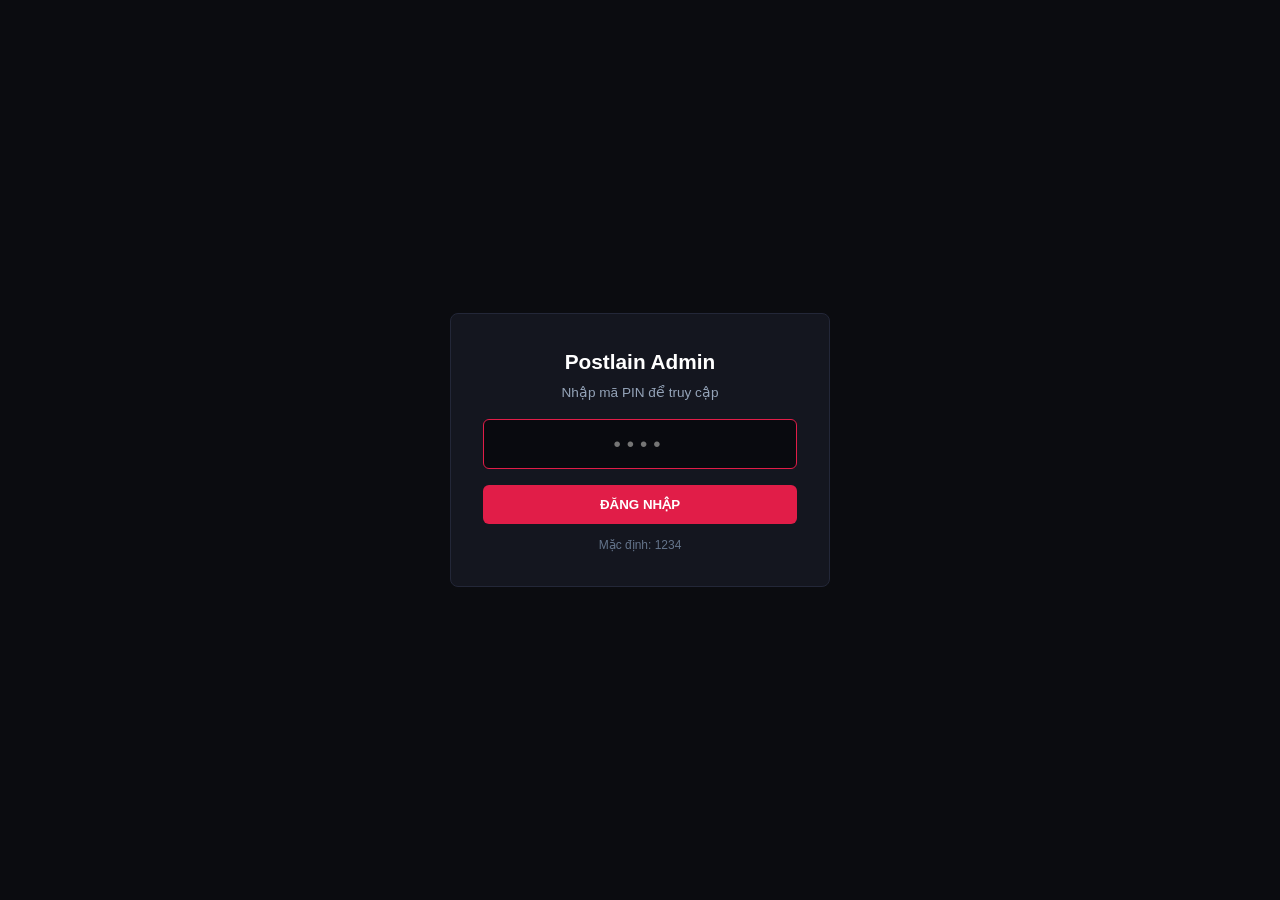
==== admin/index.html @ 5090448e "feat: redesign portal into realistic rectangular browser screens with simulated UI and live URL caps" ====
<!DOCTYPE html>
<html lang="vi">
<head>
  <meta charset="UTF-8">
  <meta name="viewport" content="width=device-width, initial-scale=1.0">
  <title>Postlain Admin</title>
  <meta name="robots" content="noindex, nofollow">
  <style>
    *, *::before, *::after { box-sizing: border-box; margin: 0; padding: 0; }
    body {
      font-family: -apple-system, BlinkMacSystemFont, 'Segoe UI', Roboto, sans-serif;
      background-color: #0b0c10;
      color: #e0e2ec;
      min-height: 100vh;
      line-height: 1.5;
    }
    .auth-overlay {
      position: fixed;
      inset: 0;
      background: #0b0c10;
      z-index: 9999;
      display: flex;
      align-items: center;
      justify-content: center;
      padding: 20px;
    }
    .auth-overlay.hidden { display: none !important; }
    .auth-card {
      background: #14161f;
      border: 1px solid #232738;
      border-radius: 8px;
      padding: 32px;
      max-width: 380px;
      width: 100%;
      text-align: center;
    }
    .auth-title { font-size: 1.3rem; font-weight: 700; margin-bottom: 6px; color: #fff; }
    .auth-pin-input {
      width: 100%;
      padding: 12px;
      font-size: 1.3rem;
      letter-spacing: 6px;
      text-align: center;
      background: #090a0f;
      border: 1px solid #2d3247;
      border-radius: 6px;
      color: #fff;
      outline: none;
      margin: 16px 0;
    }
    .auth-pin-input:focus { border-color: #e11d48; }
    .btn-primary-auth {
      width: 100%;
      padding: 12px;
      background: #e11d48;
      border: none;
      border-radius: 6px;
      color: #fff;
      font-weight: 700;
      cursor: pointer;
    }

    .admin-layout { display: flex; min-height: 100vh; }
    .admin-sidebar {
      width: 240px;
      background: #10121a;
      border-right: 1px solid #1f2333;
      padding: 20px;
      display: flex;
      flex-direction: column;
      justify-content: space-between;
      flex-shrink: 0;
    }
    .admin-nav { display: flex; flex-direction: column; gap: 6px; margin-top: 24px; }
    .admin-nav-item {
      display: flex;
      align-items: center;
      gap: 10px;
      padding: 10px 14px;
      color: #94a3b8;
      text-decoration: none;
      font-weight: 600;
      font-size: 0.9rem;
      border-radius: 6px;
      cursor: pointer;
    }
    .admin-nav-item:hover, .admin-nav-item.active { background: #1b1e2b; color: #fff; }
    .admin-nav-item.active { border-left: 3px solid #e11d48; }

    .admin-main { flex: 1; padding: 28px 36px; overflow-y: auto; }
    .admin-header { margin-bottom: 24px; padding-bottom: 14px; border-bottom: 1px solid #1f2333; }
    .admin-header h1 { font-size: 1.4rem; font-weight: 700; color: #fff; }

    .btn {
      display: inline-flex;
      align-items: center;
      gap: 6px;
      padding: 8px 16px;
      font-size: 0.85rem;
      font-weight: 600;
      cursor: pointer;
      border-radius: 6px;
      border: 1px solid transparent;
      text-decoration: none;
    }
    .btn-primary { background: #e11d48; color: #fff; }
    .btn-primary:hover { background: #f43f5e; }
    .btn-secondary { background: #1b1e2b; border-color: #2d3247; color: #e2e8f0; }
    .btn-danger { background: rgba(225, 29, 72, 0.15); border-color: rgba(225, 29, 72, 0.4); color: #fb7185; }
    .btn-sm { padding: 5px 10px; font-size: 0.78rem; }

    .data-table-container { background: #12141d; border: 1px solid #1f2333; border-radius: 6px; overflow: hidden; }
    .data-table { width: 100%; border-collapse: collapse; text-align: left; }
    .data-table th {
      background: #161824;
      padding: 12px 16px;
      font-size: 0.75rem;
      font-weight: 700;
      text-transform: uppercase;
      color: #fb7185;
      border-bottom: 1px solid #1f2333;
    }
    .data-table td { padding: 14px 16px; border-bottom: 1px solid #171a26; font-size: 0.88rem; }
    .data-table tr:hover td { background: #161926; }

    .form-group { display: flex; flex-direction: column; gap: 5px; margin-bottom: 14px; }
    .form-group label { font-size: 0.78rem; font-weight: 600; color: #94a3b8; }
    .admin-input, .admin-select, .admin-textarea {
      width: 100%;
      padding: 9px 12px;
      background: #090a0f;
      border: 1px solid #232738;
      border-radius: 6px;
      color: #fff;
      font-size: 0.88rem;
      outline: none;
    }
    .admin-input:focus, .admin-select:focus, .admin-textarea:focus { border-color: #e11d48; }
    .form-row { display: grid; grid-template-columns: 1fr 1fr; gap: 14px; }

    .tab-panel { display: none; }
    .tab-panel.active { display: block; }

    .modal-backdrop {
      position: fixed;
      inset: 0;
      background: rgba(0, 0, 0, 0.8);
      z-index: 1000;
      display: none;
      align-items: center;
      justify-content: center;
      padding: 20px;
    }
    .modal-backdrop.active { display: flex !important; }
    .modal-dialog {
      background: #141622;
      border: 1px solid #2d3247;
      border-radius: 8px;
      max-width: 560px;
      width: 100%;
      max-height: 90vh;
      display: flex;
      flex-direction: column;
    }
    .modal-header {
      padding: 16px 20px;
      border-bottom: 1px solid #232738;
      display: flex;
      align-items: center;
      justify-content: space-between;
    }
    .modal-body { padding: 20px; overflow-y: auto; }
    .modal-footer { padding: 14px 20px; border-top: 1px solid #232738; display: flex; justify-content: flex-end; gap: 8px; }

    .json-viewer {
      background: #090a0f;
      border: 1px solid #1f2333;
      padding: 14px;
      font-family: monospace;
      font-size: 0.82rem;
      color: #fb7185;
      max-height: 360px;
      overflow-y: auto;
      white-space: pre-wrap;
    }

    .toast-box {
      position: fixed;
      bottom: 24px;
      right: 24px;
      z-index: 10000;
      background: #1b1e2b;
      border: 1px solid #e11d48;
      padding: 12px 20px;
      border-radius: 6px;
      color: #fff;
      font-size: 0.88rem;
      display: none;
      box-shadow: 0 10px 30px rgba(0,0,0,0.8);
    }
  </style>
</head>
<body>
  <!-- PIN Auth Gate -->
  <div id="auth-overlay" class="auth-overlay">
    <div class="auth-card">
      <h2 class="auth-title">Postlain Admin</h2>
      <p style="color: #94a3b8; font-size: 0.85rem;">Nhập mã PIN để truy cập</p>
      <input type="password" id="admin-pin-input" class="auth-pin-input" placeholder="••••" maxlength="8" autofocus>
      <div id="pin-error-msg" style="color: #fb7185; font-size: 0.8rem; margin-bottom: 12px; display: none;">Mã PIN không đúng</div>
      <button id="admin-pin-submit" class="btn-primary-auth">ĐĂNG NHẬP</button>
      <div style="font-size: 0.75rem; color: #64748b; margin-top: 12px;">Mặc định: 1234</div>
    </div>
  </div>

  <div class="admin-layout">
    <aside class="admin-sidebar">
      <div>
        <div style="font-weight: 700; font-size: 1.1rem; color: #fff;">Postlain Admin</div>
        <nav class="admin-nav">
          <div class="admin-nav-item active" data-tab="portals">Cửa Sổ Màn Hình</div>
          <div class="admin-nav-item" data-tab="about">Soạn Thảo About</div>
          <div class="admin-nav-item" data-tab="deploy">Xuất JSON</div>
        </nav>
      </div>

      <div style="display: flex; flex-direction: column; gap: 8px;">
        <a href="/" target="_blank" class="btn btn-secondary btn-sm" style="width: 100%;">Xem Trang Chủ</a>
        <button id="change-pin-btn" class="btn btn-secondary btn-sm" style="width: 100%;">Đổi Mã PIN</button>
        <button id="admin-logout-btn" class="btn btn-danger btn-sm" style="width: 100%;">Đăng Xuất</button>
      </div>
    </aside>

    <main class="admin-main">
      <div class="admin-header">
        <h1 id="admin-page-title">Quản Lý Cửa Sổ Màn Hình</h1>
      </div>

      <!-- TAB 1: PORTALS -->
      <section id="tab-portals" class="tab-panel active">
        <div style="display: flex; justify-content: space-between; align-items: center; margin-bottom: 16px;">
          <div style="font-size: 0.85rem; color: #94a3b8;">Danh sách các cửa sổ màn hình website</div>
          <button id="open-add-portal-btn" class="btn btn-primary">+ Thêm Cửa Sổ Mới</button>
        </div>

        <div class="data-table-container">
          <table class="data-table">
            <thead>
              <tr>
                <th style="width: 50px;">#</th>
                <th>Tên & URL</th>
                <th>1 Dòng Giới Thiệu (Tagline)</th>
                <th>Loại Màn Hình</th>
                <th>Trạng Thái</th>
                <th style="width: 120px;">Thao Tác</th>
              </tr>
            </thead>
            <tbody id="portals-table-body"></tbody>
          </table>
        </div>
      </section>

      <!-- TAB 2: ABOUT -->
      <section id="tab-about" class="tab-panel">
        <form id="about-form" style="max-width: 720px;">
          <div class="form-group">
            <label>Tiêu Đề</label>
            <input type="text" id="form-about-title" class="admin-input">
          </div>
          <div class="form-group">
            <label>Bí Danh (Alias)</label>
            <input type="text" id="form-about-alias" class="admin-input">
          </div>
          <div class="form-group">
            <label>Câu Châm Ngôn (Quote)</label>
            <input type="text" id="form-about-quote" class="admin-input">
          </div>
          <div class="form-group">
            <label>Nội Dung Tâm Thư / Giới Thiệu Kẻ Ẩn Danh</label>
            <textarea id="form-about-content" class="admin-textarea" rows="8"></textarea>
          </div>
          <button type="submit" class="btn btn-primary" style="margin-top: 8px;">Lưu Nội Dung About</button>
        </form>
      </section>

      <!-- TAB 3: DEPLOY -->
      <section id="tab-deploy" class="tab-panel">
        <div style="display: flex; gap: 10px; margin-bottom: 16px;">
          <button id="download-json-btn" class="btn btn-primary">Tải portals.json</button>
          <button id="copy-json-btn" class="btn btn-secondary">Sao Chép JSON</button>
        </div>
        <div class="form-group" style="max-width: 500px; margin-bottom: 20px;">
          <label>Nhập file JSON dự phòng:</label>
          <input type="file" id="import-file-input" accept=".json" style="font-size: 0.85rem; color: #94a3b8;">
        </div>
        <pre id="json-viewer" class="json-viewer"></pre>
      </section>
    </main>
  </div>

  <!-- MODAL: ADD/EDIT PORTAL -->
  <div id="portal-modal" class="modal-backdrop">
    <div class="modal-dialog">
      <div class="modal-header">
        <h3 id="portal-modal-title" style="font-size: 1.1rem; color: #fff;">Thêm Cửa Sổ Mới</h3>
        <button type="button" class="modal-close" style="background: transparent; border: none; color: #94a3b8; cursor: pointer; font-size: 1.2rem;">✕</button>
      </div>
      <form id="portal-form">
        <div class="modal-body">
          <input type="hidden" id="form-portal-id">
          <div class="form-group">
            <label>Tên Website / Cửa Sổ *</label>
            <input type="text" id="form-portal-title" class="admin-input" placeholder="VD: HIDDEN MUSIC" required>
          </div>
          <div class="form-group">
            <label>Đường Dẫn URL *</label>
            <input type="url" id="form-portal-url" class="admin-input" placeholder="https://hiddenmusic.postlain.com" required>
          </div>
          <div class="form-group">
            <label>1 Dòng Giới Thiệu (Tagline) *</label>
            <input type="text" id="form-portal-tagline" class="admin-input" placeholder="VD: Nền tảng âm nhạc độc lập dành riêng cho cộng đồng ngầm." required>
          </div>
          <div class="form-row">
            <div class="form-group">
              <label>Loại Giao Diện Màn Hình</label>
              <select id="form-portal-type" class="admin-select">
                <option value="music">Music Hi-Fi Audio (Sóng nhạc)</option>
                <option value="daw">Studio DAW (Multitrack Timeline)</option>
                <option value="ai">AI Neural Lab (Phổ tần số AI)</option>
                <option value="store">Store / Vault (Thư viện)</option>
              </select>
            </div>
            <div class="form-group">
              <label>Trạng Thái</label>
              <select id="form-portal-status" class="admin-select">
                <option value="ONLINE">ONLINE</option>
                <option value="BETA">BETA</option>
                <option value="DEV">DEV</option>
              </select>
            </div>
          </div>
          <div class="form-group">
            <label>Link Ảnh Chụp Màn Hình (Tùy chọn - nếu muốn hiển thị ảnh thật)</label>
            <input type="text" id="form-portal-image" class="admin-input" placeholder="https://... hoặc /images/preview.png">
          </div>
        </div>
        <div class="modal-footer">
          <button type="button" class="btn btn-secondary modal-cancel">Hủy</button>
          <button type="submit" id="portal-submit-btn" class="btn btn-primary">Lưu Cửa Sổ</button>
        </div>
      </form>
    </div>
  </div>

  <!-- MODAL: PIN -->
  <div id="pin-modal" class="modal-backdrop">
    <div class="modal-dialog" style="max-width: 380px;">
      <div class="modal-header">
        <h3 style="font-size: 1rem; color: #fff;">Đổi Mã PIN</h3>
        <button type="button" class="modal-close" style="background: transparent; border: none; color: #94a3b8; cursor: pointer; font-size: 1.2rem;">✕</button>
      </div>
      <div class="modal-body">
        <div class="form-group">
          <label>Mã PIN Cũ</label>
          <input type="password" id="form-current-pin" class="admin-input">
        </div>
        <div class="form-group">
          <label>Mã PIN Mới</label>
          <input type="password" id="form-new-pin" class="admin-input">
        </div>
        <div class="form-group">
          <label>Xác Nhận PIN Mới</label>
          <input type="password" id="form-confirm-pin" class="admin-input">
        </div>
      </div>
      <div class="modal-footer">
        <button type="button" class="btn btn-secondary modal-cancel">Hủy</button>
        <button type="button" id="save-pin-btn" class="btn btn-primary">Lưu PIN</button>
      </div>
    </div>
  </div>

  <div id="toast-box" class="toast-box"></div>

  <script>
    const STORAGE_KEY = 'postlain_portal_data_v5';
    const PIN_KEY = 'postlain_admin_pin_v5';
    const AUTH_KEY = 'postlain_admin_auth_v5';
    const DEFAULT_PIN = '1234';

    const INITIAL_DATA = {
      about: {
        title: "HỒ SƠ KẺ ẨN DANH // THE ARCHITECT",
        alias: "ANONYMOUS_ARCHITECT",
        quote: "Trong một thế giới đầy rẫy sự kiểm soát, chúng ta kiến tạo những không gian tự do.",
        content: "Tôi là một kẻ ẩn danh đứng sau những dòng mã và những tần số âm thanh của Postlain.\n\nMục đích duy nhất của tôi khi tạo ra chuỗi website và công cụ này là thiết lập một mạng lưới độc lập – nơi bất kỳ ai cũng có thể sáng tạo âm nhạc chất lượng phòng thu, khai thác sức mạnh của trí tuệ nhân tạo, và kết nối với những người cùng tần số mà không bị ràng buộc bởi bất kỳ nền tảng độc quyền nào.\n\nMỗi cổng kết nối (Portal) là một vũ khí công nghệ được trau chuốt tỉ mỉ. Hãy sử dụng những công cụ này để tạo nên những điều phi thường."
      },
      portals: [
        { id: "hidden-music", title: "HIDDEN MUSIC", url: "https://hiddenmusic.postlain.com", tagline: "Nền tảng âm nhạc độc lập dành riêng cho cộng đồng ngầm.", type: "music", status: "ONLINE" },
        { id: "postlain-music", title: "POSTLAIN MUSIC", url: "https://music.postlain.com", tagline: "Nền tảng stream âm thanh Hi-Res Lossless chuẩn phòng thu không gián đoạn.", type: "music", status: "ONLINE" },
        { id: "postlain-studio", title: "STUDIO DAW", url: "https://studio.postlain.com", tagline: "Phòng thu âm thanh & trạm phối khí kỹ thuật số trực tiếp trên trình duyệt.", type: "daw", status: "ONLINE" },
        { id: "postlain-ai-lab", title: "AI SOUND LAB", url: "https://ai.postlain.com", tagline: "Trí tuệ nhân tạo tách Stem giọng hát, trích xuất beat và phân tích phổ tần số.", type: "ai", status: "ONLINE" },
        { id: "postlain-store", title: "SOUND VAULT", url: "https://store.postlain.com", tagline: "Kho sound kit, loop mẫu bản quyền và preset synthesizer chuyên sâu.", type: "store", status: "ONLINE" },
        { id: "postlain-community", title: "HUB COMMUNITY", url: "https://hub.postlain.com", tagline: "Mạng lưới kết nối kín giữa các nhà sáng tạo âm nhạc và lập trình viên.", type: "community", status: "ONLINE" },
        { id: "postlain-tools", title: "AUDIO SUITE", url: "https://tools.postlain.com", tagline: "Bộ công cụ chuyển đổi định dạng, cắt ghép và tối ưu metadata âm thanh.", type: "tools", status: "ONLINE" },
        { id: "postlain-lyrics", title: "LYRIC SYNC", url: "https://lyrics.postlain.com", tagline: "Trình tạo lời bài hát đồng bộ thời gian thực (.lrc / .srt) với beat detector.", type: "lyrics", status: "BETA" }
      ]
    };

    function loadData() {
      try {
        const raw = localStorage.getItem(STORAGE_KEY);
        if (raw) {
          const parsed = JSON.parse(raw);
          if (parsed && Array.isArray(parsed.portals) && parsed.portals.length > 0) return parsed;
        }
      } catch (e) {}
      localStorage.setItem(STORAGE_KEY, JSON.stringify(INITIAL_DATA));
      return INITIAL_DATA;
    }

    function saveData(data) {
      localStorage.setItem(STORAGE_KEY, JSON.stringify(data));
    }

    function showToast(msg) {
      const box = document.getElementById('toast-box');
      box.textContent = msg;
      box.style.display = 'block';
      setTimeout(() => { box.style.display = 'none'; }, 2500);
    }

    document.addEventListener('DOMContentLoaded', () => {
      let currentData = loadData();

      const authOverlay = document.getElementById('auth-overlay');
      const pinInput = document.getElementById('admin-pin-input');
      const pinSubmit = document.getElementById('admin-pin-submit');
      const pinError = document.getElementById('pin-error-msg');
      const logoutBtn = document.getElementById('admin-logout-btn');
      const changePinBtn = document.getElementById('change-pin-btn');

      const navItems = document.querySelectorAll('.admin-nav-item');
      const tabPanels = document.querySelectorAll('.tab-panel');
      const pageTitle = document.getElementById('admin-page-title');

      const portalsTable = document.getElementById('portals-table-body');
      const openAddBtn = document.getElementById('open-add-portal-btn');
      const portalModal = document.getElementById('portal-modal');
      const portalModalTitle = document.getElementById('portal-modal-title');
      const portalForm = document.getElementById('portal-form');
      const formPortalId = document.getElementById('form-portal-id');
      const formPortalTitle = document.getElementById('form-portal-title');
      const formPortalUrl = document.getElementById('form-portal-url');
      const formPortalTagline = document.getElementById('form-portal-tagline');
      const formPortalType = document.getElementById('form-portal-type');
      const formPortalStatus = document.getElementById('form-portal-status');
      const formPortalImage = document.getElementById('form-portal-image');

      const aboutForm = document.getElementById('about-form');
      const formAboutTitle = document.getElementById('form-about-title');
      const formAboutAlias = document.getElementById('form-about-alias');
      const formAboutQuote = document.getElementById('form-about-quote');
      const formAboutContent = document.getElementById('form-about-content');

      const jsonViewer = document.getElementById('json-viewer');
      const copyJsonBtn = document.getElementById('copy-json-btn');
      const downloadJsonBtn = document.getElementById('download-json-btn');
      const importFileInput = document.getElementById('import-file-input');

      const pinModal = document.getElementById('pin-modal');
      const formCurrentPin = document.getElementById('form-current-pin');
      const formNewPin = document.getElementById('form-new-pin');
      const formConfirmPin = document.getElementById('form-confirm-pin');
      const savePinBtn = document.getElementById('save-pin-btn');

      function checkAuth() {
        if (sessionStorage.getItem(AUTH_KEY) === 'true') {
          authOverlay.classList.add('hidden');
          renderAll();
        } else {
          authOverlay.classList.remove('hidden');
          pinInput.value = '';
          pinInput.focus();
        }
      }

      function doLogin() {
        const stored = localStorage.getItem(PIN_KEY) || DEFAULT_PIN;
        if (pinInput.value.trim() === stored) {
          sessionStorage.setItem(AUTH_KEY, 'true');
          authOverlay.classList.add('hidden');
          pinError.style.display = 'none';
          renderAll();
          showToast('Đăng nhập thành công!');
        } else {
          pinError.style.display = 'block';
          pinInput.value = '';
          pinInput.focus();
        }
      }

      pinSubmit.addEventListener('click', doLogin);
      pinInput.addEventListener('keydown', (e) => { if (e.key === 'Enter') doLogin(); });
      logoutBtn.addEventListener('click', () => {
        sessionStorage.removeItem(AUTH_KEY);
        checkAuth();
      });

      // Tabs
      navItems.forEach(item => {
        item.addEventListener('click', () => {
          const tab = item.getAttribute('data-tab');
          navItems.forEach(n => n.classList.remove('active'));
          tabPanels.forEach(p => p.classList.remove('active'));
          item.classList.add('active');
          document.getElementById('tab-' + tab).classList.add('active');
          pageTitle.textContent = tab === 'portals' ? 'Quản Lý Cửa Sổ Màn Hình' : tab === 'about' ? 'Soạn Thảo About' : 'Xuất JSON';
          if (tab === 'deploy') renderJson();
        });
      });

      function renderTable() {
        currentData = loadData();
        portalsTable.innerHTML = currentData.portals.map((p, idx) => `
          <tr>
            <td style="font-weight: 700; color: #fb7185;">${idx + 1}</td>
            <td>
              <div style="font-weight: 700; color: #fff;">${p.title}</div>
              <div style="font-size: 0.78rem; color: #94a3b8;">${p.url}</div>
            </td>
            <td style="color: #cbd5e1;">${p.tagline || ''}</td>
            <td><span style="font-size: 0.75rem; color: #38bdf8;">${(p.type || 'music').toUpperCase()}</span></td>
            <td><span style="font-size: 0.75rem; padding: 2px 7px; border: 1px solid #2d3247; border-radius: 4px;">${p.status || 'ONLINE'}</span></td>
            <td>
              <div style="display: flex; gap: 6px;">
                <button class="btn btn-secondary btn-sm" onclick="editPortal('${p.id}')">Sửa</button>
                <button class="btn btn-danger btn-sm" onclick="deletePortal('${p.id}')">Xóa</button>
              </div>
            </td>
          </tr>
        `).join('');
      }

      window.editPortal = function(id) {
        const p = currentData.portals.find(item => item.id === id);
        if (!p) return;
        portalModalTitle.textContent = 'Chỉnh Sửa Cửa Sổ';
        formPortalId.value = p.id;
        formPortalTitle.value = p.title || '';
        formPortalUrl.value = p.url || '';
        formPortalTagline.value = p.tagline || '';
        formPortalType.value = p.type || 'music';
        formPortalStatus.value = p.status || 'ONLINE';
        formPortalImage.value = p.previewImage || '';
        portalModal.classList.add('active');
      };

      window.deletePortal = function(id) {
        if (confirm('Bạn có chắc muốn xóa cửa sổ này?')) {
          currentData.portals = currentData.portals.filter(p => p.id !== id);
          saveData(currentData);
          renderTable();
          showToast('Đã xóa thành công!');
        }
      };

      openAddBtn.addEventListener('click', () => {
        portalModalTitle.textContent = 'Thêm Cửa Sổ Mới';
        portalForm.reset();
        formPortalId.value = '';
        formPortalType.value = 'music';
        formPortalStatus.value = 'ONLINE';
        formPortalImage.value = '';
        portalModal.classList.add('active');
      });

      portalForm.addEventListener('submit', (e) => {
        e.preventDefault();
        const id = formPortalId.value.trim();
        const title = formPortalTitle.value.trim();
        const url = formPortalUrl.value.trim();
        const tagline = formPortalTagline.value.trim();
        const type = formPortalType.value;
        const status = formPortalStatus.value;
        const previewImage = formPortalImage.value.trim();

        if (id) {
          const idx = currentData.portals.findIndex(p => p.id === id);
          if (idx >= 0) {
            currentData.portals[idx] = { ...currentData.portals[idx], title, url, tagline, type, status, previewImage };
          }
        } else {
          const newId = 'gate-' + Date.now();
          currentData.portals.push({ id: newId, title, url, tagline, type, status, previewImage });
        }

        saveData(currentData);
        portalModal.classList.remove('active');
        renderTable();
        showToast('Đã lưu cửa sổ thành công!');
      });

      function renderAbout() {
        const a = currentData.about || INITIAL_DATA.about;
        formAboutTitle.value = a.title || '';
        formAboutAlias.value = a.alias || '';
        formAboutQuote.value = a.quote || '';
        formAboutContent.value = a.content || '';
      }

      aboutForm.addEventListener('submit', (e) => {
        e.preventDefault();
        currentData.about = {
          title: formAboutTitle.value.trim(),
          alias: formAboutAlias.value.trim(),
          quote: formAboutQuote.value.trim(),
          content: formAboutContent.value.trim()
        };
        saveData(currentData);
        showToast('Đã lưu About thành công!');
      });

      function renderJson() {
        jsonViewer.textContent = JSON.stringify(currentData, null, 2);
      }

      copyJsonBtn.addEventListener('click', () => {
        navigator.clipboard.writeText(JSON.stringify(currentData, null, 2)).then(() => {
          showToast('Đã sao chép JSON!');
        });
      });

      downloadJsonBtn.addEventListener('click', () => {
        const blob = new Blob([JSON.stringify(currentData, null, 2)], { type: 'application/json' });
        const a = document.createElement('a');
        a.href = URL.createObjectURL(blob);
        a.download = 'portals.json';
        a.click();
        showToast('Đã tải portals.json!');
      });

      importFileInput.addEventListener('change', (e) => {
        const file = e.target.files[0];
        if (!file) return;
        const reader = new FileReader();
        reader.onload = (evt) => {
          try {
            const parsed = JSON.parse(evt.target.result);
            if (parsed && Array.isArray(parsed.portals)) {
              currentData = parsed;
              saveData(currentData);
              renderAll();
              showToast('Nhập JSON thành công!');
            }
          } catch (err) { alert('Lỗi file JSON'); }
        };
        reader.readAsText(file);
      });

      changePinBtn.addEventListener('click', () => {
        formCurrentPin.value = '';
        formNewPin.value = '';
        formConfirmPin.value = '';
        pinModal.classList.add('active');
      });

      savePinBtn.addEventListener('click', () => {
        const stored = localStorage.getItem(PIN_KEY) || DEFAULT_PIN;
        if (formCurrentPin.value.trim() !== stored) { alert('Mã PIN cũ không đúng.'); return; }
        if (formNewPin.value.trim().length < 4) { alert('Mã PIN mới phải từ 4 số trở lên.'); return; }
        if (formNewPin.value.trim() !== formConfirmPin.value.trim()) { alert('Xác nhận PIN không khớp.'); return; }
        localStorage.setItem(PIN_KEY, formNewPin.value.trim());
        pinModal.classList.remove('active');
        showToast('Đã đổi mã PIN!');
      });

      document.querySelectorAll('.modal-close, .modal-cancel').forEach(btn => {
        btn.addEventListener('click', () => {
          portalModal.classList.remove('active');
          pinModal.classList.remove('active');
        });
      });

      function renderAll() {
        renderTable();
        renderAbout();
        renderJson();
      }

      checkAuth();
    });
  </script>
</body>
</html>
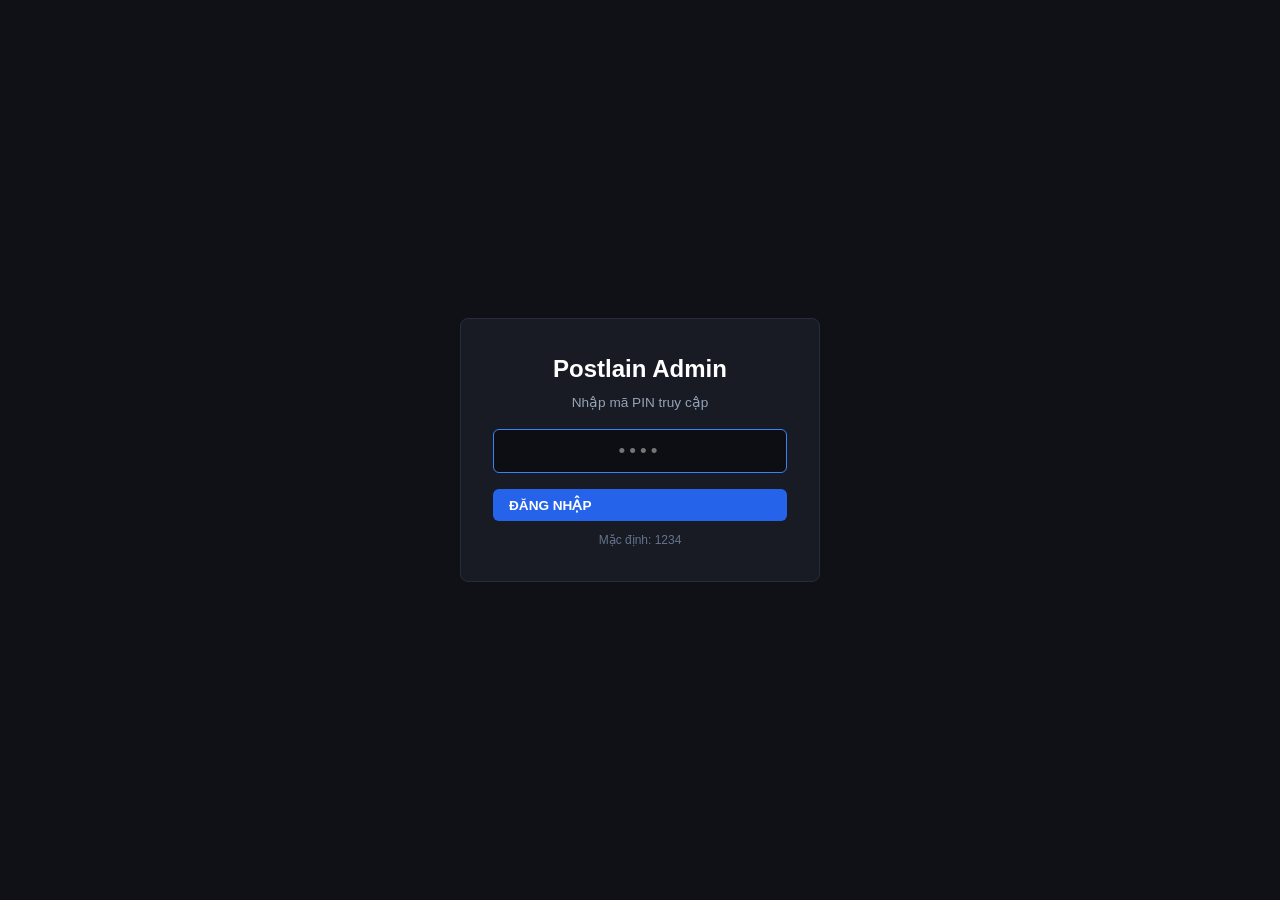
==== commit fda3b730: "refactor: clear all old styles, implement clean realistic rectangular browser window grid and flat m" ====
--- a/admin/index.html
+++ b/admin/index.html
@@ -9,15 +9,17 @@
     *, *::before, *::after { box-sizing: border-box; margin: 0; padding: 0; }
     body {
       font-family: -apple-system, BlinkMacSystemFont, 'Segoe UI', Roboto, sans-serif;
-      background-color: #0b0c10;
-      color: #e0e2ec;
+      background-color: #0f1117;
+      color: #e2e8f0;
       min-height: 100vh;
       line-height: 1.5;
     }
+
+    /* Auth Screen */
     .auth-overlay {
       position: fixed;
       inset: 0;
-      background: #0b0c10;
+      background: #0f1117;
       z-index: 9999;
       display: flex;
       align-items: center;
@@ -25,72 +27,62 @@
       padding: 20px;
     }
     .auth-overlay.hidden { display: none !important; }
-    .auth-card {
-      background: #14161f;
-      border: 1px solid #232738;
+    .auth-box {
+      background: #181b24;
+      border: 1px solid #272c3d;
       border-radius: 8px;
       padding: 32px;
-      max-width: 380px;
+      max-width: 360px;
       width: 100%;
       text-align: center;
     }
-    .auth-title { font-size: 1.3rem; font-weight: 700; margin-bottom: 6px; color: #fff; }
-    .auth-pin-input {
+    .auth-input {
       width: 100%;
-      padding: 12px;
-      font-size: 1.3rem;
-      letter-spacing: 6px;
+      padding: 10px;
+      font-size: 1.2rem;
+      letter-spacing: 4px;
       text-align: center;
-      background: #090a0f;
-      border: 1px solid #2d3247;
+      background: #0d0e14;
+      border: 1px solid #272c3d;
       border-radius: 6px;
       color: #fff;
+      margin: 16px 0;
       outline: none;
-      margin: 16px 0;
-    }
-    .auth-pin-input:focus { border-color: #e11d48; }
-    .btn-primary-auth {
-      width: 100%;
-      padding: 12px;
-      background: #e11d48;
-      border: none;
-      border-radius: 6px;
-      color: #fff;
-      font-weight: 700;
-      cursor: pointer;
-    }
-
+    }
+    .auth-input:focus { border-color: #3b82f6; }
+
+    /* Layout */
     .admin-layout { display: flex; min-height: 100vh; }
     .admin-sidebar {
-      width: 240px;
-      background: #10121a;
-      border-right: 1px solid #1f2333;
+      width: 220px;
+      background: #141720;
+      border-right: 1px solid #212534;
       padding: 20px;
       display: flex;
       flex-direction: column;
       justify-content: space-between;
       flex-shrink: 0;
     }
-    .admin-nav { display: flex; flex-direction: column; gap: 6px; margin-top: 24px; }
-    .admin-nav-item {
-      display: flex;
-      align-items: center;
-      gap: 10px;
-      padding: 10px 14px;
+    .sidebar-title { font-size: 1.1rem; font-weight: 700; color: #fff; margin-bottom: 20px; }
+    .nav-list { display: flex; flex-direction: column; gap: 4px; }
+    .nav-tab-btn {
+      padding: 8px 12px;
       color: #94a3b8;
-      text-decoration: none;
+      background: transparent;
+      border: none;
+      border-radius: 6px;
+      font-size: 0.88rem;
       font-weight: 600;
-      font-size: 0.9rem;
-      border-radius: 6px;
+      text-align: left;
       cursor: pointer;
     }
-    .admin-nav-item:hover, .admin-nav-item.active { background: #1b1e2b; color: #fff; }
-    .admin-nav-item.active { border-left: 3px solid #e11d48; }
-
-    .admin-main { flex: 1; padding: 28px 36px; overflow-y: auto; }
-    .admin-header { margin-bottom: 24px; padding-bottom: 14px; border-bottom: 1px solid #1f2333; }
-    .admin-header h1 { font-size: 1.4rem; font-weight: 700; color: #fff; }
-
+    .nav-tab-btn:hover, .nav-tab-btn.active { background: #212636; color: #fff; }
+    .nav-tab-btn.active { color: #3b82f6; }
+
+    .admin-content { flex: 1; padding: 28px 36px; overflow-y: auto; }
+    .page-heading { font-size: 1.3rem; font-weight: 700; color: #fff; margin-bottom: 20px; }
+
+    /* Buttons */
     .btn {
       display: inline-flex;
       align-items: center;
@@ -98,312 +90,257 @@
       padding: 8px 16px;
       font-size: 0.85rem;
       font-weight: 600;
+      border-radius: 6px;
+      border: none;
       cursor: pointer;
-      border-radius: 6px;
-      border: 1px solid transparent;
       text-decoration: none;
     }
-    .btn-primary { background: #e11d48; color: #fff; }
-    .btn-primary:hover { background: #f43f5e; }
-    .btn-secondary { background: #1b1e2b; border-color: #2d3247; color: #e2e8f0; }
-    .btn-danger { background: rgba(225, 29, 72, 0.15); border-color: rgba(225, 29, 72, 0.4); color: #fb7185; }
-    .btn-sm { padding: 5px 10px; font-size: 0.78rem; }
-
-    .data-table-container { background: #12141d; border: 1px solid #1f2333; border-radius: 6px; overflow: hidden; }
+    .btn-primary { background: #2563eb; color: #fff; }
+    .btn-primary:hover { background: #1d4ed8; }
+    .btn-secondary { background: #212636; color: #cbd5e1; }
+    .btn-danger { background: #dc2626; color: #fff; }
+    .btn-sm { padding: 4px 10px; font-size: 0.78rem; }
+
+    /* Table */
+    .table-container {
+      background: #141720;
+      border: 1px solid #212534;
+      border-radius: 8px;
+      overflow: hidden;
+      margin-top: 14px;
+    }
     .data-table { width: 100%; border-collapse: collapse; text-align: left; }
     .data-table th {
-      background: #161824;
+      background: #181c27;
       padding: 12px 16px;
-      font-size: 0.75rem;
-      font-weight: 700;
-      text-transform: uppercase;
-      color: #fb7185;
-      border-bottom: 1px solid #1f2333;
-    }
-    .data-table td { padding: 14px 16px; border-bottom: 1px solid #171a26; font-size: 0.88rem; }
-    .data-table tr:hover td { background: #161926; }
-
+      font-size: 0.78rem;
+      color: #94a3b8;
+      border-bottom: 1px solid #212534;
+    }
+    .data-table td {
+      padding: 12px 16px;
+      border-bottom: 1px solid #1a1e2b;
+      font-size: 0.88rem;
+    }
+    .data-table tr:hover td { background: #181c28; }
+
+    /* Forms */
     .form-group { display: flex; flex-direction: column; gap: 5px; margin-bottom: 14px; }
-    .form-group label { font-size: 0.78rem; font-weight: 600; color: #94a3b8; }
-    .admin-input, .admin-select, .admin-textarea {
+    .form-group label { font-size: 0.8rem; font-weight: 600; color: #94a3b8; }
+    .form-control {
       width: 100%;
-      padding: 9px 12px;
-      background: #090a0f;
-      border: 1px solid #232738;
+      padding: 8px 12px;
+      background: #0d0e14;
+      border: 1px solid #272c3d;
       border-radius: 6px;
       color: #fff;
       font-size: 0.88rem;
       outline: none;
     }
-    .admin-input:focus, .admin-select:focus, .admin-textarea:focus { border-color: #e11d48; }
-    .form-row { display: grid; grid-template-columns: 1fr 1fr; gap: 14px; }
-
-    .tab-panel { display: none; }
-    .tab-panel.active { display: block; }
-
-    .modal-backdrop {
+    .form-control:focus { border-color: #3b82f6; }
+
+    .tab-section { display: none; }
+    .tab-section.active { display: block; }
+
+    /* Modal */
+    .modal-overlay {
       position: fixed;
       inset: 0;
-      background: rgba(0, 0, 0, 0.8);
+      background: rgba(0, 0, 0, 0.75);
       z-index: 1000;
       display: none;
       align-items: center;
       justify-content: center;
       padding: 20px;
     }
-    .modal-backdrop.active { display: flex !important; }
-    .modal-dialog {
-      background: #141622;
-      border: 1px solid #2d3247;
+    .modal-overlay.active { display: flex !important; }
+    .modal-box {
+      background: #181b24;
+      border: 1px solid #272c3d;
       border-radius: 8px;
-      max-width: 560px;
+      max-width: 520px;
       width: 100%;
-      max-height: 90vh;
-      display: flex;
-      flex-direction: column;
-    }
-    .modal-header {
-      padding: 16px 20px;
-      border-bottom: 1px solid #232738;
+    }
+    .modal-head {
+      padding: 14px 18px;
+      border-bottom: 1px solid #272c3d;
       display: flex;
       align-items: center;
       justify-content: space-between;
     }
-    .modal-body { padding: 20px; overflow-y: auto; }
-    .modal-footer { padding: 14px 20px; border-top: 1px solid #232738; display: flex; justify-content: flex-end; gap: 8px; }
-
-    .json-viewer {
-      background: #090a0f;
-      border: 1px solid #1f2333;
-      padding: 14px;
-      font-family: monospace;
-      font-size: 0.82rem;
-      color: #fb7185;
-      max-height: 360px;
-      overflow-y: auto;
-      white-space: pre-wrap;
-    }
-
-    .toast-box {
+    .modal-body { padding: 18px; }
+    .modal-foot {
+      padding: 12px 18px;
+      border-top: 1px solid #272c3d;
+      display: flex;
+      justify-content: flex-end;
+      gap: 8px;
+    }
+
+    .toast {
       position: fixed;
-      bottom: 24px;
-      right: 24px;
-      z-index: 10000;
-      background: #1b1e2b;
-      border: 1px solid #e11d48;
-      padding: 12px 20px;
+      bottom: 20px;
+      right: 20px;
+      background: #181b24;
+      border: 1px solid #3b82f6;
+      padding: 10px 18px;
       border-radius: 6px;
       color: #fff;
-      font-size: 0.88rem;
       display: none;
-      box-shadow: 0 10px 30px rgba(0,0,0,0.8);
+      z-index: 10000;
     }
   </style>
 </head>
 <body>
-  <!-- PIN Auth Gate -->
+  <!-- PIN Gate -->
   <div id="auth-overlay" class="auth-overlay">
-    <div class="auth-card">
-      <h2 class="auth-title">Postlain Admin</h2>
-      <p style="color: #94a3b8; font-size: 0.85rem;">Nhập mã PIN để truy cập</p>
-      <input type="password" id="admin-pin-input" class="auth-pin-input" placeholder="••••" maxlength="8" autofocus>
-      <div id="pin-error-msg" style="color: #fb7185; font-size: 0.8rem; margin-bottom: 12px; display: none;">Mã PIN không đúng</div>
-      <button id="admin-pin-submit" class="btn-primary-auth">ĐĂNG NHẬP</button>
-      <div style="font-size: 0.75rem; color: #64748b; margin-top: 12px;">Mặc định: 1234</div>
+    <div class="auth-box">
+      <h2 style="color: #fff; margin-bottom: 6px;">Postlain Admin</h2>
+      <p style="color: #94a3b8; font-size: 0.85rem;">Nhập mã PIN truy cập</p>
+      <input type="password" id="pin-input" class="auth-input" placeholder="••••" maxlength="8" autofocus>
+      <button id="pin-submit" class="btn btn-primary" style="width: 100%;">ĐĂNG NHẬP</button>
+      <div style="font-size: 0.75rem; color: #64748b; margin-top: 10px;">Mặc định: 1234</div>
     </div>
   </div>
 
   <div class="admin-layout">
     <aside class="admin-sidebar">
       <div>
-        <div style="font-weight: 700; font-size: 1.1rem; color: #fff;">Postlain Admin</div>
-        <nav class="admin-nav">
-          <div class="admin-nav-item active" data-tab="portals">Cửa Sổ Màn Hình</div>
-          <div class="admin-nav-item" data-tab="about">Soạn Thảo About</div>
-          <div class="admin-nav-item" data-tab="deploy">Xuất JSON</div>
+        <div class="sidebar-title">Postlain Admin</div>
+        <nav class="nav-list">
+          <button class="nav-tab-btn active" data-tab="portals">Danh Sách Website</button>
+          <button class="nav-tab-btn" data-tab="about">Soạn Thảo About</button>
+          <button class="nav-tab-btn" data-tab="backup">Sao Lưu & JSON</button>
         </nav>
       </div>
 
       <div style="display: flex; flex-direction: column; gap: 8px;">
-        <a href="/" target="_blank" class="btn btn-secondary btn-sm" style="width: 100%;">Xem Trang Chủ</a>
-        <button id="change-pin-btn" class="btn btn-secondary btn-sm" style="width: 100%;">Đổi Mã PIN</button>
-        <button id="admin-logout-btn" class="btn btn-danger btn-sm" style="width: 100%;">Đăng Xuất</button>
+        <a href="/" target="_blank" class="btn btn-secondary btn-sm" style="width: 100%; text-align: center;">Xem Trang Chủ</a>
+        <button id="btn-logout" class="btn btn-danger btn-sm" style="width: 100%;">Đăng Xuất</button>
       </div>
     </aside>
 
-    <main class="admin-main">
-      <div class="admin-header">
-        <h1 id="admin-page-title">Quản Lý Cửa Sổ Màn Hình</h1>
-      </div>
-
+    <main class="admin-content">
       <!-- TAB 1: PORTALS -->
-      <section id="tab-portals" class="tab-panel active">
-        <div style="display: flex; justify-content: space-between; align-items: center; margin-bottom: 16px;">
-          <div style="font-size: 0.85rem; color: #94a3b8;">Danh sách các cửa sổ màn hình website</div>
-          <button id="open-add-portal-btn" class="btn btn-primary">+ Thêm Cửa Sổ Mới</button>
+      <section id="tab-portals" class="tab-section active">
+        <div style="display: flex; justify-content: space-between; align-items: center;">
+          <h1 class="page-heading" style="margin: 0;">Quản Lý Cổng Website</h1>
+          <button id="btn-add-portal" class="btn btn-primary">+ Thêm Website Mới</button>
         </div>
 
-        <div class="data-table-container">
+        <div class="table-container">
           <table class="data-table">
             <thead>
               <tr>
                 <th style="width: 50px;">#</th>
-                <th>Tên & URL</th>
-                <th>1 Dòng Giới Thiệu (Tagline)</th>
-                <th>Loại Màn Hình</th>
-                <th>Trạng Thái</th>
+                <th>Tên Website & URL</th>
+                <th>1 Dòng Giới Thiệu</th>
                 <th style="width: 120px;">Thao Tác</th>
               </tr>
             </thead>
-            <tbody id="portals-table-body"></tbody>
+            <tbody id="portals-tbody"></tbody>
           </table>
         </div>
       </section>
 
       <!-- TAB 2: ABOUT -->
-      <section id="tab-about" class="tab-panel">
-        <form id="about-form" style="max-width: 720px;">
+      <section id="tab-about" class="tab-section">
+        <h1 class="page-heading">Soạn Thảo Giới Thiệu (About)</h1>
+        <form id="about-form" style="max-width: 680px;">
           <div class="form-group">
             <label>Tiêu Đề</label>
-            <input type="text" id="form-about-title" class="admin-input">
+            <input type="text" id="about-title-input" class="form-control">
           </div>
           <div class="form-group">
             <label>Bí Danh (Alias)</label>
-            <input type="text" id="form-about-alias" class="admin-input">
-          </div>
-          <div class="form-group">
-            <label>Câu Châm Ngôn (Quote)</label>
-            <input type="text" id="form-about-quote" class="admin-input">
-          </div>
-          <div class="form-group">
-            <label>Nội Dung Tâm Thư / Giới Thiệu Kẻ Ẩn Danh</label>
-            <textarea id="form-about-content" class="admin-textarea" rows="8"></textarea>
-          </div>
-          <button type="submit" class="btn btn-primary" style="margin-top: 8px;">Lưu Nội Dung About</button>
+            <input type="text" id="about-alias-input" class="form-control">
+          </div>
+          <div class="form-group">
+            <label>Trích Dẫn (Quote)</label>
+            <input type="text" id="about-quote-input" class="form-control">
+          </div>
+          <div class="form-group">
+            <label>Nội Dung</label>
+            <textarea id="about-content-input" class="form-control" rows="8"></textarea>
+          </div>
+          <button type="submit" class="btn btn-primary">Lưu Nội Dung About</button>
         </form>
       </section>
 
-      <!-- TAB 3: DEPLOY -->
-      <section id="tab-deploy" class="tab-panel">
-        <div style="display: flex; gap: 10px; margin-bottom: 16px;">
-          <button id="download-json-btn" class="btn btn-primary">Tải portals.json</button>
-          <button id="copy-json-btn" class="btn btn-secondary">Sao Chép JSON</button>
+      <!-- TAB 3: BACKUP -->
+      <section id="tab-backup" class="tab-section">
+        <h1 class="page-heading">Xuất & Sao Lưu JSON</h1>
+        <div style="display: flex; gap: 8px; margin-bottom: 16px;">
+          <button id="btn-download-json" class="btn btn-primary">Tải portals.json</button>
+          <button id="btn-copy-json" class="btn btn-secondary">Sao Chép JSON</button>
         </div>
-        <div class="form-group" style="max-width: 500px; margin-bottom: 20px;">
+        <div class="form-group" style="max-width: 480px; margin-bottom: 16px;">
           <label>Nhập file JSON dự phòng:</label>
-          <input type="file" id="import-file-input" accept=".json" style="font-size: 0.85rem; color: #94a3b8;">
+          <input type="file" id="import-json-file" accept=".json">
         </div>
-        <pre id="json-viewer" class="json-viewer"></pre>
+        <pre id="json-preview" style="background: #0d0e14; border: 1px solid #212534; padding: 14px; border-radius: 6px; font-size: 0.8rem; color: #38bdf8; max-height: 340px; overflow-y: auto;"></pre>
       </section>
     </main>
   </div>
 
-  <!-- MODAL: ADD/EDIT PORTAL -->
-  <div id="portal-modal" class="modal-backdrop">
-    <div class="modal-dialog">
-      <div class="modal-header">
-        <h3 id="portal-modal-title" style="font-size: 1.1rem; color: #fff;">Thêm Cửa Sổ Mới</h3>
-        <button type="button" class="modal-close" style="background: transparent; border: none; color: #94a3b8; cursor: pointer; font-size: 1.2rem;">✕</button>
+  <!-- MODAL: ADD/EDIT -->
+  <div id="modal-portal" class="modal-overlay">
+    <div class="modal-box">
+      <div class="modal-head">
+        <h3 id="modal-title" style="font-size: 1rem; color: #fff;">Thêm Website Mới</h3>
+        <button type="button" class="btn-close-modal" style="background: transparent; border: none; color: #94a3b8; font-size: 1.2rem; cursor: pointer;">✕</button>
       </div>
       <form id="portal-form">
         <div class="modal-body">
-          <input type="hidden" id="form-portal-id">
-          <div class="form-group">
-            <label>Tên Website / Cửa Sổ *</label>
-            <input type="text" id="form-portal-title" class="admin-input" placeholder="VD: HIDDEN MUSIC" required>
+          <input type="hidden" id="portal-id">
+          <div class="form-group">
+            <label>Tên Website *</label>
+            <input type="text" id="portal-title" class="form-control" placeholder="VD: Hidden Music" required>
           </div>
           <div class="form-group">
             <label>Đường Dẫn URL *</label>
-            <input type="url" id="form-portal-url" class="admin-input" placeholder="https://hiddenmusic.postlain.com" required>
+            <input type="url" id="portal-url" class="form-control" placeholder="https://hiddenmusic.postlain.com" required>
           </div>
           <div class="form-group">
             <label>1 Dòng Giới Thiệu (Tagline) *</label>
-            <input type="text" id="form-portal-tagline" class="admin-input" placeholder="VD: Nền tảng âm nhạc độc lập dành riêng cho cộng đồng ngầm." required>
-          </div>
-          <div class="form-row">
-            <div class="form-group">
-              <label>Loại Giao Diện Màn Hình</label>
-              <select id="form-portal-type" class="admin-select">
-                <option value="music">Music Hi-Fi Audio (Sóng nhạc)</option>
-                <option value="daw">Studio DAW (Multitrack Timeline)</option>
-                <option value="ai">AI Neural Lab (Phổ tần số AI)</option>
-                <option value="store">Store / Vault (Thư viện)</option>
-              </select>
-            </div>
-            <div class="form-group">
-              <label>Trạng Thái</label>
-              <select id="form-portal-status" class="admin-select">
-                <option value="ONLINE">ONLINE</option>
-                <option value="BETA">BETA</option>
-                <option value="DEV">DEV</option>
-              </select>
-            </div>
-          </div>
-          <div class="form-group">
-            <label>Link Ảnh Chụp Màn Hình (Tùy chọn - nếu muốn hiển thị ảnh thật)</label>
-            <input type="text" id="form-portal-image" class="admin-input" placeholder="https://... hoặc /images/preview.png">
+            <input type="text" id="portal-tagline" class="form-control" placeholder="VD: Nền tảng phát nhạc độc lập." required>
+          </div>
+          <div class="form-group">
+            <label>Link Ảnh Chụp Màn Hình (Tùy chọn)</label>
+            <input type="text" id="portal-image" class="form-control" placeholder="https://... (để trống nếu dùng giao diện live)">
           </div>
         </div>
-        <div class="modal-footer">
-          <button type="button" class="btn btn-secondary modal-cancel">Hủy</button>
-          <button type="submit" id="portal-submit-btn" class="btn btn-primary">Lưu Cửa Sổ</button>
+        <div class="modal-foot">
+          <button type="button" class="btn btn-secondary btn-close-modal">Hủy</button>
+          <button type="submit" class="btn btn-primary">Lưu Website</button>
         </div>
       </form>
     </div>
   </div>
 
-  <!-- MODAL: PIN -->
-  <div id="pin-modal" class="modal-backdrop">
-    <div class="modal-dialog" style="max-width: 380px;">
-      <div class="modal-header">
-        <h3 style="font-size: 1rem; color: #fff;">Đổi Mã PIN</h3>
-        <button type="button" class="modal-close" style="background: transparent; border: none; color: #94a3b8; cursor: pointer; font-size: 1.2rem;">✕</button>
-      </div>
-      <div class="modal-body">
-        <div class="form-group">
-          <label>Mã PIN Cũ</label>
-          <input type="password" id="form-current-pin" class="admin-input">
-        </div>
-        <div class="form-group">
-          <label>Mã PIN Mới</label>
-          <input type="password" id="form-new-pin" class="admin-input">
-        </div>
-        <div class="form-group">
-          <label>Xác Nhận PIN Mới</label>
-          <input type="password" id="form-confirm-pin" class="admin-input">
-        </div>
-      </div>
-      <div class="modal-footer">
-        <button type="button" class="btn btn-secondary modal-cancel">Hủy</button>
-        <button type="button" id="save-pin-btn" class="btn btn-primary">Lưu PIN</button>
-      </div>
-    </div>
-  </div>
-
-  <div id="toast-box" class="toast-box"></div>
+  <div id="toast-msg" class="toast"></div>
 
   <script>
-    const STORAGE_KEY = 'postlain_portal_data_v5';
-    const PIN_KEY = 'postlain_admin_pin_v5';
-    const AUTH_KEY = 'postlain_admin_auth_v5';
+    const STORAGE_KEY = 'postlain_data_v6';
+    const AUTH_KEY = 'postlain_admin_logged_v6';
     const DEFAULT_PIN = '1234';
 
-    const INITIAL_DATA = {
+    const DEFAULT_DATA = {
       about: {
-        title: "HỒ SƠ KẺ ẨN DANH // THE ARCHITECT",
-        alias: "ANONYMOUS_ARCHITECT",
+        title: "Giới Thiệu // The Architect",
+        alias: "ANONYMOUS_CREATOR",
         quote: "Trong một thế giới đầy rẫy sự kiểm soát, chúng ta kiến tạo những không gian tự do.",
-        content: "Tôi là một kẻ ẩn danh đứng sau những dòng mã và những tần số âm thanh của Postlain.\n\nMục đích duy nhất của tôi khi tạo ra chuỗi website và công cụ này là thiết lập một mạng lưới độc lập – nơi bất kỳ ai cũng có thể sáng tạo âm nhạc chất lượng phòng thu, khai thác sức mạnh của trí tuệ nhân tạo, và kết nối với những người cùng tần số mà không bị ràng buộc bởi bất kỳ nền tảng độc quyền nào.\n\nMỗi cổng kết nối (Portal) là một vũ khí công nghệ được trau chuốt tỉ mỉ. Hãy sử dụng những công cụ này để tạo nên những điều phi thường."
+        content: "Tôi là một kẻ ẩn danh đứng sau những dòng mã và những tần số âm thanh của Postlain.\n\nMục đích duy nhất của tôi khi tạo ra chuỗi website và công cụ này là thiết lập một mạng lưới độc lập – nơi bất kỳ ai cũng có thể sáng tạo âm nhạc chất lượng phòng thu, khai thác sức mạnh của trí tuệ nhân tạo, và kết nối với những người cùng tần số mà không bị ràng buộc bởi bất kỳ nền tảng độc quyền nào.\n\nMỗi cổng kết nối là một công cụ độc lập được trau chuốt tỉ mỉ. Hãy sử dụng những công cụ này để tạo nên những điều phi thường."
       },
       portals: [
-        { id: "hidden-music", title: "HIDDEN MUSIC", url: "https://hiddenmusic.postlain.com", tagline: "Nền tảng âm nhạc độc lập dành riêng cho cộng đồng ngầm.", type: "music", status: "ONLINE" },
-        { id: "postlain-music", title: "POSTLAIN MUSIC", url: "https://music.postlain.com", tagline: "Nền tảng stream âm thanh Hi-Res Lossless chuẩn phòng thu không gián đoạn.", type: "music", status: "ONLINE" },
-        { id: "postlain-studio", title: "STUDIO DAW", url: "https://studio.postlain.com", tagline: "Phòng thu âm thanh & trạm phối khí kỹ thuật số trực tiếp trên trình duyệt.", type: "daw", status: "ONLINE" },
-        { id: "postlain-ai-lab", title: "AI SOUND LAB", url: "https://ai.postlain.com", tagline: "Trí tuệ nhân tạo tách Stem giọng hát, trích xuất beat và phân tích phổ tần số.", type: "ai", status: "ONLINE" },
-        { id: "postlain-store", title: "SOUND VAULT", url: "https://store.postlain.com", tagline: "Kho sound kit, loop mẫu bản quyền và preset synthesizer chuyên sâu.", type: "store", status: "ONLINE" },
-        { id: "postlain-community", title: "HUB COMMUNITY", url: "https://hub.postlain.com", tagline: "Mạng lưới kết nối kín giữa các nhà sáng tạo âm nhạc và lập trình viên.", type: "community", status: "ONLINE" },
-        { id: "postlain-tools", title: "AUDIO SUITE", url: "https://tools.postlain.com", tagline: "Bộ công cụ chuyển đổi định dạng, cắt ghép và tối ưu metadata âm thanh.", type: "tools", status: "ONLINE" },
-        { id: "postlain-lyrics", title: "LYRIC SYNC", url: "https://lyrics.postlain.com", tagline: "Trình tạo lời bài hát đồng bộ thời gian thực (.lrc / .srt) với beat detector.", type: "lyrics", status: "BETA" }
+        { id: "hidden-music", title: "Hidden Music", url: "https://hiddenmusic.postlain.com", tagline: "Nền tảng phát nhạc độc lập dành riêng cho cộng đồng ngầm.", image: "" },
+        { id: "postlain-music", title: "Postlain Music", url: "https://music.postlain.com", tagline: "Dịch vụ stream âm thanh Hi-Res Lossless 24-bit chất lượng cao.", image: "" },
+        { id: "studio-daw", title: "Studio DAW", url: "https://studio.postlain.com", tagline: "Trạm thu âm & phối khí trực tuyến trên trình duyệt.", image: "" },
+        { id: "ai-sound-lab", title: "AI Sound Lab", url: "https://ai.postlain.com", tagline: "Công cụ tách Stem giọng hát và xử lý phổ âm thanh bằng AI.", image: "" },
+        { id: "sound-vault", title: "Sound Vault", url: "https://store.postlain.com", tagline: "Kho sample kit, preset synthesizer và thư viện âm thanh bản quyền.", image: "" },
+        { id: "hub-community", title: "Hub Community", url: "https://hub.postlain.com", tagline: "Mạng lưới kết nối giữa các nhà sản xuất âm nhạc và lập trình viên.", image: "" },
+        { id: "audio-suite", title: "Audio Suite", url: "https://tools.postlain.com", tagline: "Bộ công cụ cắt ghép, chuyển đổi định dạng và tối ưu metadata audio.", image: "" },
+        { id: "lyric-sync", title: "Lyric Sync", url: "https://lyrics.postlain.com", tagline: "Trình đồng bộ lời bài hát (.lrc / .srt) thời gian thực.", image: "" }
       ]
     };
 
@@ -415,64 +352,53 @@
           if (parsed && Array.isArray(parsed.portals) && parsed.portals.length > 0) return parsed;
         }
       } catch (e) {}
-      localStorage.setItem(STORAGE_KEY, JSON.stringify(INITIAL_DATA));
-      return INITIAL_DATA;
+      localStorage.setItem(STORAGE_KEY, JSON.stringify(DEFAULT_DATA));
+      return DEFAULT_DATA;
     }
 
     function saveData(data) {
       localStorage.setItem(STORAGE_KEY, JSON.stringify(data));
     }
 
-    function showToast(msg) {
-      const box = document.getElementById('toast-box');
-      box.textContent = msg;
-      box.style.display = 'block';
-      setTimeout(() => { box.style.display = 'none'; }, 2500);
+    function notify(msg) {
+      const el = document.getElementById('toast-msg');
+      el.textContent = msg;
+      el.style.display = 'block';
+      setTimeout(() => { el.style.display = 'none'; }, 2200);
     }
 
     document.addEventListener('DOMContentLoaded', () => {
       let currentData = loadData();
 
       const authOverlay = document.getElementById('auth-overlay');
-      const pinInput = document.getElementById('admin-pin-input');
-      const pinSubmit = document.getElementById('admin-pin-submit');
-      const pinError = document.getElementById('pin-error-msg');
-      const logoutBtn = document.getElementById('admin-logout-btn');
-      const changePinBtn = document.getElementById('change-pin-btn');
-
-      const navItems = document.querySelectorAll('.admin-nav-item');
-      const tabPanels = document.querySelectorAll('.tab-panel');
-      const pageTitle = document.getElementById('admin-page-title');
-
-      const portalsTable = document.getElementById('portals-table-body');
-      const openAddBtn = document.getElementById('open-add-portal-btn');
-      const portalModal = document.getElementById('portal-modal');
-      const portalModalTitle = document.getElementById('portal-modal-title');
-      const portalForm = document.getElementById('portal-form');
-      const formPortalId = document.getElementById('form-portal-id');
-      const formPortalTitle = document.getElementById('form-portal-title');
-      const formPortalUrl = document.getElementById('form-portal-url');
-      const formPortalTagline = document.getElementById('form-portal-tagline');
-      const formPortalType = document.getElementById('form-portal-type');
-      const formPortalStatus = document.getElementById('form-portal-status');
-      const formPortalImage = document.getElementById('form-portal-image');
+      const pinInput = document.getElementById('pin-input');
+      const pinSubmit = document.getElementById('pin-submit');
+      const btnLogout = document.getElementById('btn-logout');
+
+      const navBtns = document.querySelectorAll('.nav-tab-btn');
+      const tabSections = document.querySelectorAll('.tab-section');
+
+      const tbody = document.getElementById('portals-tbody');
+      const btnAdd = document.getElementById('btn-add-portal');
+      const modal = document.getElementById('modal-portal');
+      const modalTitle = document.getElementById('modal-title');
+      const form = document.getElementById('portal-form');
+      const inpId = document.getElementById('portal-id');
+      const inpTitle = document.getElementById('portal-title');
+      const inpUrl = document.getElementById('portal-url');
+      const inpTagline = document.getElementById('portal-tagline');
+      const inpImage = document.getElementById('portal-image');
 
       const aboutForm = document.getElementById('about-form');
-      const formAboutTitle = document.getElementById('form-about-title');
-      const formAboutAlias = document.getElementById('form-about-alias');
-      const formAboutQuote = document.getElementById('form-about-quote');
-      const formAboutContent = document.getElementById('form-about-content');
-
-      const jsonViewer = document.getElementById('json-viewer');
-      const copyJsonBtn = document.getElementById('copy-json-btn');
-      const downloadJsonBtn = document.getElementById('download-json-btn');
-      const importFileInput = document.getElementById('import-file-input');
-
-      const pinModal = document.getElementById('pin-modal');
-      const formCurrentPin = document.getElementById('form-current-pin');
-      const formNewPin = document.getElementById('form-new-pin');
-      const formConfirmPin = document.getElementById('form-confirm-pin');
-      const savePinBtn = document.getElementById('save-pin-btn');
+      const inpAboutTitle = document.getElementById('about-title-input');
+      const inpAboutAlias = document.getElementById('about-alias-input');
+      const inpAboutQuote = document.getElementById('about-quote-input');
+      const inpAboutContent = document.getElementById('about-content-input');
+
+      const jsonPreview = document.getElementById('json-preview');
+      const btnCopyJson = document.getElementById('btn-copy-json');
+      const btnDownloadJson = document.getElementById('btn-download-json');
+      const inpImport = document.getElementById('import-json-file');
 
       function checkAuth() {
         if (sessionStorage.getItem(AUTH_KEY) === 'true') {
@@ -485,53 +411,50 @@
         }
       }
 
-      function doLogin() {
-        const stored = localStorage.getItem(PIN_KEY) || DEFAULT_PIN;
-        if (pinInput.value.trim() === stored) {
+      pinSubmit.addEventListener('click', () => {
+        if (pinInput.value.trim() === DEFAULT_PIN) {
           sessionStorage.setItem(AUTH_KEY, 'true');
           authOverlay.classList.add('hidden');
-          pinError.style.display = 'none';
           renderAll();
-          showToast('Đăng nhập thành công!');
+          notify('Đăng nhập thành công!');
         } else {
-          pinError.style.display = 'block';
+          alert('Mã PIN không đúng.');
           pinInput.value = '';
           pinInput.focus();
         }
-      }
-
-      pinSubmit.addEventListener('click', doLogin);
-      pinInput.addEventListener('keydown', (e) => { if (e.key === 'Enter') doLogin(); });
-      logoutBtn.addEventListener('click', () => {
+      });
+
+      pinInput.addEventListener('keydown', (e) => {
+        if (e.key === 'Enter') pinSubmit.click();
+      });
+
+      btnLogout.addEventListener('click', () => {
         sessionStorage.removeItem(AUTH_KEY);
         checkAuth();
       });
 
       // Tabs
-      navItems.forEach(item => {
-        item.addEventListener('click', () => {
-          const tab = item.getAttribute('data-tab');
-          navItems.forEach(n => n.classList.remove('active'));
-          tabPanels.forEach(p => p.classList.remove('active'));
-          item.classList.add('active');
+      navBtns.forEach(btn => {
+        btn.addEventListener('click', () => {
+          const tab = btn.getAttribute('data-tab');
+          navBtns.forEach(b => b.classList.remove('active'));
+          tabSections.forEach(s => s.classList.remove('active'));
+          btn.classList.add('active');
           document.getElementById('tab-' + tab).classList.add('active');
-          pageTitle.textContent = tab === 'portals' ? 'Quản Lý Cửa Sổ Màn Hình' : tab === 'about' ? 'Soạn Thảo About' : 'Xuất JSON';
-          if (tab === 'deploy') renderJson();
+          if (tab === 'backup') renderJson();
         });
       });
 
       function renderTable() {
         currentData = loadData();
-        portalsTable.innerHTML = currentData.portals.map((p, idx) => `
+        tbody.innerHTML = currentData.portals.map((p, idx) => `
           <tr>
-            <td style="font-weight: 700; color: #fb7185;">${idx + 1}</td>
+            <td style="font-weight: 700; color: #94a3b8;">${idx + 1}</td>
             <td>
               <div style="font-weight: 700; color: #fff;">${p.title}</div>
-              <div style="font-size: 0.78rem; color: #94a3b8;">${p.url}</div>
+              <div style="font-size: 0.78rem; color: #64748b; font-family: monospace;">${p.url}</div>
             </td>
             <td style="color: #cbd5e1;">${p.tagline || ''}</td>
-            <td><span style="font-size: 0.75rem; color: #38bdf8;">${(p.type || 'music').toUpperCase()}</span></td>
-            <td><span style="font-size: 0.75rem; padding: 2px 7px; border: 1px solid #2d3247; border-radius: 4px;">${p.status || 'ONLINE'}</span></td>
             <td>
               <div style="display: flex; gap: 6px;">
                 <button class="btn btn-secondary btn-sm" onclick="editPortal('${p.id}')">Sửa</button>
@@ -545,141 +468,109 @@
       window.editPortal = function(id) {
         const p = currentData.portals.find(item => item.id === id);
         if (!p) return;
-        portalModalTitle.textContent = 'Chỉnh Sửa Cửa Sổ';
-        formPortalId.value = p.id;
-        formPortalTitle.value = p.title || '';
-        formPortalUrl.value = p.url || '';
-        formPortalTagline.value = p.tagline || '';
-        formPortalType.value = p.type || 'music';
-        formPortalStatus.value = p.status || 'ONLINE';
-        formPortalImage.value = p.previewImage || '';
-        portalModal.classList.add('active');
+        modalTitle.textContent = 'Chỉnh Sửa Website';
+        inpId.value = p.id;
+        inpTitle.value = p.title || '';
+        inpUrl.value = p.url || '';
+        inpTagline.value = p.tagline || '';
+        inpImage.value = p.image || '';
+        modal.classList.add('active');
       };
 
       window.deletePortal = function(id) {
-        if (confirm('Bạn có chắc muốn xóa cửa sổ này?')) {
+        if (confirm('Bạn có chắc muốn xóa cổng này?')) {
           currentData.portals = currentData.portals.filter(p => p.id !== id);
           saveData(currentData);
           renderTable();
-          showToast('Đã xóa thành công!');
+          notify('Đã xóa thành công!');
         }
       };
 
-      openAddBtn.addEventListener('click', () => {
-        portalModalTitle.textContent = 'Thêm Cửa Sổ Mới';
-        portalForm.reset();
-        formPortalId.value = '';
-        formPortalType.value = 'music';
-        formPortalStatus.value = 'ONLINE';
-        formPortalImage.value = '';
-        portalModal.classList.add('active');
-      });
-
-      portalForm.addEventListener('submit', (e) => {
+      btnAdd.addEventListener('click', () => {
+        modalTitle.textContent = 'Thêm Website Mới';
+        form.reset();
+        inpId.value = '';
+        modal.classList.add('active');
+      });
+
+      form.addEventListener('submit', (e) => {
         e.preventDefault();
-        const id = formPortalId.value.trim();
-        const title = formPortalTitle.value.trim();
-        const url = formPortalUrl.value.trim();
-        const tagline = formPortalTagline.value.trim();
-        const type = formPortalType.value;
-        const status = formPortalStatus.value;
-        const previewImage = formPortalImage.value.trim();
+        const id = inpId.value.trim();
+        const title = inpTitle.value.trim();
+        const url = inpUrl.value.trim();
+        const tagline = inpTagline.value.trim();
+        const image = inpImage.value.trim();
 
         if (id) {
           const idx = currentData.portals.findIndex(p => p.id === id);
-          if (idx >= 0) {
-            currentData.portals[idx] = { ...currentData.portals[idx], title, url, tagline, type, status, previewImage };
-          }
+          if (idx >= 0) currentData.portals[idx] = { id, title, url, tagline, image };
         } else {
-          const newId = 'gate-' + Date.now();
-          currentData.portals.push({ id: newId, title, url, tagline, type, status, previewImage });
+          currentData.portals.push({ id: 'site-' + Date.now(), title, url, tagline, image });
         }
 
         saveData(currentData);
-        portalModal.classList.remove('active');
+        modal.classList.remove('active');
         renderTable();
-        showToast('Đã lưu cửa sổ thành công!');
+        notify('Đã lưu website thành công!');
       });
 
       function renderAbout() {
-        const a = currentData.about || INITIAL_DATA.about;
-        formAboutTitle.value = a.title || '';
-        formAboutAlias.value = a.alias || '';
-        formAboutQuote.value = a.quote || '';
-        formAboutContent.value = a.content || '';
+        const a = currentData.about || DEFAULT_DATA.about;
+        inpAboutTitle.value = a.title || '';
+        inpAboutAlias.value = a.alias || '';
+        inpAboutQuote.value = a.quote || '';
+        inpAboutContent.value = a.content || '';
       }
 
       aboutForm.addEventListener('submit', (e) => {
         e.preventDefault();
         currentData.about = {
-          title: formAboutTitle.value.trim(),
-          alias: formAboutAlias.value.trim(),
-          quote: formAboutQuote.value.trim(),
-          content: formAboutContent.value.trim()
+          title: inpAboutTitle.value.trim(),
+          alias: inpAboutAlias.value.trim(),
+          quote: inpAboutQuote.value.trim(),
+          content: inpAboutContent.value.trim()
         };
         saveData(currentData);
-        showToast('Đã lưu About thành công!');
+        notify('Đã lưu nội dung About!');
       });
 
       function renderJson() {
-        jsonViewer.textContent = JSON.stringify(currentData, null, 2);
+        jsonPreview.textContent = JSON.stringify(currentData, null, 2);
       }
 
-      copyJsonBtn.addEventListener('click', () => {
-        navigator.clipboard.writeText(JSON.stringify(currentData, null, 2)).then(() => {
-          showToast('Đã sao chép JSON!');
-        });
-      });
-
-      downloadJsonBtn.addEventListener('click', () => {
+      btnCopyJson.addEventListener('click', () => {
+        navigator.clipboard.writeText(JSON.stringify(currentData, null, 2)).then(() => notify('Đã sao chép JSON!'));
+      });
+
+      btnDownloadJson.addEventListener('click', () => {
         const blob = new Blob([JSON.stringify(currentData, null, 2)], { type: 'application/json' });
         const a = document.createElement('a');
         a.href = URL.createObjectURL(blob);
         a.download = 'portals.json';
         a.click();
-        showToast('Đã tải portals.json!');
-      });
-
-      importFileInput.addEventListener('change', (e) => {
+        notify('Đã tải file portals.json!');
+      });
+
+      inpImport.addEventListener('change', (e) => {
         const file = e.target.files[0];
         if (!file) return;
-        const reader = new FileReader();
-        reader.onload = (evt) => {
+        const r = new FileReader();
+        r.onload = (evt) => {
           try {
             const parsed = JSON.parse(evt.target.result);
             if (parsed && Array.isArray(parsed.portals)) {
               currentData = parsed;
               saveData(currentData);
               renderAll();
-              showToast('Nhập JSON thành công!');
+              notify('Nhập JSON thành công!');
             }
-          } catch (err) { alert('Lỗi file JSON'); }
+          } catch(err) { alert('Lỗi file JSON'); }
         };
-        reader.readAsText(file);
-      });
-
-      changePinBtn.addEventListener('click', () => {
-        formCurrentPin.value = '';
-        formNewPin.value = '';
-        formConfirmPin.value = '';
-        pinModal.classList.add('active');
-      });
-
-      savePinBtn.addEventListener('click', () => {
-        const stored = localStorage.getItem(PIN_KEY) || DEFAULT_PIN;
-        if (formCurrentPin.value.trim() !== stored) { alert('Mã PIN cũ không đúng.'); return; }
-        if (formNewPin.value.trim().length < 4) { alert('Mã PIN mới phải từ 4 số trở lên.'); return; }
-        if (formNewPin.value.trim() !== formConfirmPin.value.trim()) { alert('Xác nhận PIN không khớp.'); return; }
-        localStorage.setItem(PIN_KEY, formNewPin.value.trim());
-        pinModal.classList.remove('active');
-        showToast('Đã đổi mã PIN!');
-      });
-
-      document.querySelectorAll('.modal-close, .modal-cancel').forEach(btn => {
-        btn.addEventListener('click', () => {
-          portalModal.classList.remove('active');
-          pinModal.classList.remove('active');
-        });
+        r.readAsText(file);
+      });
+
+      document.querySelectorAll('.btn-close-modal').forEach(btn => {
+        btn.addEventListener('click', () => modal.classList.remove('active'));
       });
 
       function renderAll() {
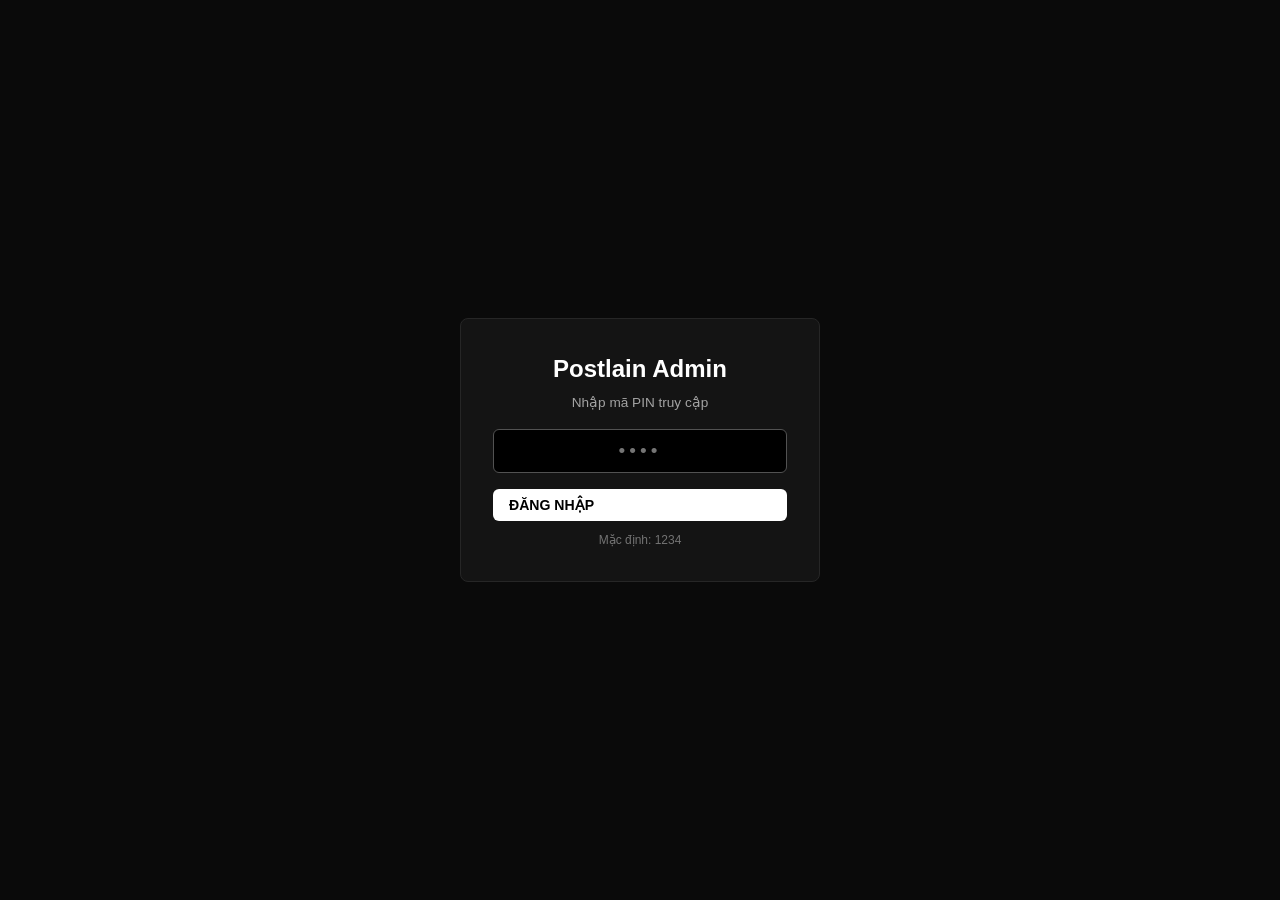
==== commit 26f0995f: "feat: complete strict 2x2 grid layout with browser window style, centered tab switch, disabled dev p" ====
--- a/admin/index.html
+++ b/admin/index.html
@@ -9,17 +9,17 @@
     *, *::before, *::after { box-sizing: border-box; margin: 0; padding: 0; }
     body {
       font-family: -apple-system, BlinkMacSystemFont, 'Segoe UI', Roboto, sans-serif;
-      background-color: #0f1117;
-      color: #e2e8f0;
+      background-color: #0a0a0a;
+      color: #e5e5e5;
       min-height: 100vh;
       line-height: 1.5;
     }
 
-    /* Auth Screen */
+    /* Auth Gate */
     .auth-overlay {
       position: fixed;
       inset: 0;
-      background: #0f1117;
+      background: #0a0a0a;
       z-index: 9999;
       display: flex;
       align-items: center;
@@ -27,9 +27,9 @@
       padding: 20px;
     }
     .auth-overlay.hidden { display: none !important; }
-    .auth-box {
-      background: #181b24;
-      border: 1px solid #272c3d;
+    .auth-card {
+      background: #141414;
+      border: 1px solid #262626;
       border-radius: 8px;
       padding: 32px;
       max-width: 360px;
@@ -42,111 +42,104 @@
       font-size: 1.2rem;
       letter-spacing: 4px;
       text-align: center;
-      background: #0d0e14;
-      border: 1px solid #272c3d;
+      background: #000000;
+      border: 1px solid #262626;
       border-radius: 6px;
       color: #fff;
       margin: 16px 0;
       outline: none;
     }
-    .auth-input:focus { border-color: #3b82f6; }
+    .auth-input:focus { border-color: #525252; }
 
     /* Layout */
-    .admin-layout { display: flex; min-height: 100vh; }
-    .admin-sidebar {
-      width: 220px;
-      background: #141720;
-      border-right: 1px solid #212534;
-      padding: 20px;
+    .admin-container {
+      max-width: 1200px;
+      margin: 0 auto;
+      padding: 24px 20px;
+    }
+    .admin-nav-bar {
       display: flex;
-      flex-direction: column;
       justify-content: space-between;
-      flex-shrink: 0;
-    }
-    .sidebar-title { font-size: 1.1rem; font-weight: 700; color: #fff; margin-bottom: 20px; }
-    .nav-list { display: flex; flex-direction: column; gap: 4px; }
-    .nav-tab-btn {
-      padding: 8px 12px;
-      color: #94a3b8;
+      align-items: center;
+      border-bottom: 1px solid #262626;
+      padding-bottom: 16px;
+      margin-bottom: 24px;
+    }
+    .nav-tabs { display: flex; gap: 8px; }
+    .tab-btn {
+      padding: 8px 16px;
       background: transparent;
-      border: none;
+      border: 1px solid #262626;
       border-radius: 6px;
-      font-size: 0.88rem;
+      color: #a3a3a3;
       font-weight: 600;
-      text-align: left;
       cursor: pointer;
     }
-    .nav-tab-btn:hover, .nav-tab-btn.active { background: #212636; color: #fff; }
-    .nav-tab-btn.active { color: #3b82f6; }
-
-    .admin-content { flex: 1; padding: 28px 36px; overflow-y: auto; }
-    .page-heading { font-size: 1.3rem; font-weight: 700; color: #fff; margin-bottom: 20px; }
-
-    /* Buttons */
+    .tab-btn:hover, .tab-btn.active { background: #262626; color: #fff; }
+
     .btn {
       display: inline-flex;
       align-items: center;
-      gap: 6px;
       padding: 8px 16px;
-      font-size: 0.85rem;
+      font-size: 0.88rem;
       font-weight: 600;
       border-radius: 6px;
       border: none;
       cursor: pointer;
       text-decoration: none;
     }
-    .btn-primary { background: #2563eb; color: #fff; }
-    .btn-primary:hover { background: #1d4ed8; }
-    .btn-secondary { background: #212636; color: #cbd5e1; }
+    .btn-primary { background: #ffffff; color: #000000; }
+    .btn-primary:hover { background: #e5e5e5; }
+    .btn-secondary { background: #262626; color: #fff; }
     .btn-danger { background: #dc2626; color: #fff; }
-    .btn-sm { padding: 4px 10px; font-size: 0.78rem; }
+    .btn-sm { padding: 4px 10px; font-size: 0.8rem; }
 
     /* Table */
-    .table-container {
-      background: #141720;
-      border: 1px solid #212534;
+    .table-box {
+      background: #141414;
+      border: 1px solid #262626;
       border-radius: 8px;
       overflow: hidden;
-      margin-top: 14px;
+      margin-top: 16px;
     }
     .data-table { width: 100%; border-collapse: collapse; text-align: left; }
     .data-table th {
-      background: #181c27;
+      background: #1a1a1a;
       padding: 12px 16px;
-      font-size: 0.78rem;
-      color: #94a3b8;
-      border-bottom: 1px solid #212534;
+      font-size: 0.8rem;
+      color: #a3a3a3;
+      border-bottom: 1px solid #262626;
     }
     .data-table td {
       padding: 12px 16px;
-      border-bottom: 1px solid #1a1e2b;
-      font-size: 0.88rem;
-    }
-    .data-table tr:hover td { background: #181c28; }
+      border-bottom: 1px solid #1f1f1f;
+      font-size: 0.9rem;
+    }
+    .data-table tr:hover td { background: #1a1a1a; }
 
     /* Forms */
-    .form-group { display: flex; flex-direction: column; gap: 5px; margin-bottom: 14px; }
-    .form-group label { font-size: 0.8rem; font-weight: 600; color: #94a3b8; }
-    .form-control {
+    .form-group { display: flex; flex-direction: column; gap: 6px; margin-bottom: 16px; }
+    .form-group label { font-size: 0.82rem; font-weight: 600; color: #a3a3a3; }
+    .form-input, .form-textarea {
       width: 100%;
-      padding: 8px 12px;
-      background: #0d0e14;
-      border: 1px solid #272c3d;
+      padding: 10px 12px;
+      background: #000000;
+      border: 1px solid #262626;
       border-radius: 6px;
       color: #fff;
-      font-size: 0.88rem;
+      font-size: 0.9rem;
       outline: none;
     }
-    .form-control:focus { border-color: #3b82f6; }
-
-    .tab-section { display: none; }
-    .tab-section.active { display: block; }
+    .form-input:focus, .form-textarea:focus { border-color: #525252; }
+
+    .section-tab { display: none; }
+    .section-tab.active { display: block; }
 
     /* Modal */
     .modal-overlay {
       position: fixed;
       inset: 0;
-      background: rgba(0, 0, 0, 0.75);
+      background: rgba(0,0,0,0.8);
       z-index: 1000;
       display: none;
       align-items: center;
@@ -154,24 +147,24 @@
       padding: 20px;
     }
     .modal-overlay.active { display: flex !important; }
-    .modal-box {
-      background: #181b24;
-      border: 1px solid #272c3d;
+    .modal-card {
+      background: #141414;
+      border: 1px solid #262626;
       border-radius: 8px;
-      max-width: 520px;
+      max-width: 500px;
       width: 100%;
     }
-    .modal-head {
+    .modal-header {
       padding: 14px 18px;
-      border-bottom: 1px solid #272c3d;
+      border-bottom: 1px solid #262626;
       display: flex;
       align-items: center;
       justify-content: space-between;
     }
     .modal-body { padding: 18px; }
-    .modal-foot {
+    .modal-footer {
       padding: 12px 18px;
-      border-top: 1px solid #272c3d;
+      border-top: 1px solid #262626;
       display: flex;
       justify-content: flex-end;
       gap: 8px;
@@ -181,8 +174,8 @@
       position: fixed;
       bottom: 20px;
       right: 20px;
-      background: #181b24;
-      border: 1px solid #3b82f6;
+      background: #1a1a1a;
+      border: 1px solid #525252;
       padding: 10px 18px;
       border-radius: 6px;
       color: #fff;
@@ -194,135 +187,133 @@
 <body>
   <!-- PIN Gate -->
   <div id="auth-overlay" class="auth-overlay">
-    <div class="auth-box">
+    <div class="auth-card">
       <h2 style="color: #fff; margin-bottom: 6px;">Postlain Admin</h2>
-      <p style="color: #94a3b8; font-size: 0.85rem;">Nhập mã PIN truy cập</p>
+      <p style="color: #a3a3a3; font-size: 0.85rem;">Nhập mã PIN truy cập</p>
       <input type="password" id="pin-input" class="auth-input" placeholder="••••" maxlength="8" autofocus>
       <button id="pin-submit" class="btn btn-primary" style="width: 100%;">ĐĂNG NHẬP</button>
-      <div style="font-size: 0.75rem; color: #64748b; margin-top: 10px;">Mặc định: 1234</div>
+      <div style="font-size: 0.75rem; color: #737373; margin-top: 10px;">Mặc định: 1234</div>
     </div>
   </div>
 
-  <div class="admin-layout">
-    <aside class="admin-sidebar">
-      <div>
-        <div class="sidebar-title">Postlain Admin</div>
-        <nav class="nav-list">
-          <button class="nav-tab-btn active" data-tab="portals">Danh Sách Website</button>
-          <button class="nav-tab-btn" data-tab="about">Soạn Thảo About</button>
-          <button class="nav-tab-btn" data-tab="backup">Sao Lưu & JSON</button>
-        </nav>
+  <div class="admin-container">
+    <header class="admin-nav-bar">
+      <div class="nav-tabs">
+        <button class="tab-btn active" data-tab="portals">4 Khung Dự Án</button>
+        <button class="tab-btn" data-tab="about">Nội Dung About</button>
+        <button class="tab-btn" data-tab="backup">Sao Lưu JSON</button>
       </div>
-
-      <div style="display: flex; flex-direction: column; gap: 8px;">
-        <a href="/" target="_blank" class="btn btn-secondary btn-sm" style="width: 100%; text-align: center;">Xem Trang Chủ</a>
-        <button id="btn-logout" class="btn btn-danger btn-sm" style="width: 100%;">Đăng Xuất</button>
+      <div style="display: flex; gap: 8px;">
+        <a href="/" target="_blank" class="btn btn-secondary btn-sm">Xem Trang Chủ</a>
+        <button id="btn-logout" class="btn btn-danger btn-sm">Đăng Xuất</button>
       </div>
-    </aside>
-
-    <main class="admin-content">
-      <!-- TAB 1: PORTALS -->
-      <section id="tab-portals" class="tab-section active">
+    </header>
+
+    <main>
+      <!-- TAB 1: 4 DỰ ÁN -->
+      <section id="tab-portals" class="section-tab active">
         <div style="display: flex; justify-content: space-between; align-items: center;">
-          <h1 class="page-heading" style="margin: 0;">Quản Lý Cổng Website</h1>
-          <button id="btn-add-portal" class="btn btn-primary">+ Thêm Website Mới</button>
+          <h2 style="font-size: 1.2rem; color: #fff;">Quản Lý 4 Cửa Sổ Màn Hình (Grid 2x2)</h2>
+          <button id="btn-add-item" class="btn btn-primary btn-sm">+ Thêm / Sửa Dự Án</button>
         </div>
 
-        <div class="table-container">
+        <div class="table-box">
           <table class="data-table">
             <thead>
               <tr>
                 <th style="width: 50px;">#</th>
-                <th>Tên Website & URL</th>
-                <th>1 Dòng Giới Thiệu</th>
+                <th>Tên Dự Án</th>
+                <th>URL Website</th>
+                <th>URL Ảnh Preview</th>
+                <th>Mô Tả</th>
                 <th style="width: 120px;">Thao Tác</th>
               </tr>
             </thead>
-            <tbody id="portals-tbody"></tbody>
+            <tbody id="table-body"></tbody>
           </table>
         </div>
       </section>
 
       <!-- TAB 2: ABOUT -->
-      <section id="tab-about" class="tab-section">
-        <h1 class="page-heading">Soạn Thảo Giới Thiệu (About)</h1>
+      <section id="tab-about" class="section-tab">
+        <h2 style="font-size: 1.2rem; color: #fff; margin-bottom: 16px;">Soạn Thảo Giới Thiệu</h2>
         <form id="about-form" style="max-width: 680px;">
           <div class="form-group">
             <label>Tiêu Đề</label>
-            <input type="text" id="about-title-input" class="form-control">
+            <input type="text" id="about-title" class="form-input">
           </div>
           <div class="form-group">
             <label>Bí Danh (Alias)</label>
-            <input type="text" id="about-alias-input" class="form-control">
-          </div>
-          <div class="form-group">
-            <label>Trích Dẫn (Quote)</label>
-            <input type="text" id="about-quote-input" class="form-control">
+            <input type="text" id="about-alias" class="form-input">
+          </div>
+          <div class="form-group">
+            <label>Câu Trích Dẫn (Quote)</label>
+            <input type="text" id="about-quote" class="form-input">
           </div>
           <div class="form-group">
             <label>Nội Dung</label>
-            <textarea id="about-content-input" class="form-control" rows="8"></textarea>
-          </div>
-          <button type="submit" class="btn btn-primary">Lưu Nội Dung About</button>
+            <textarea id="about-content" class="form-textarea" rows="8"></textarea>
+          </div>
+          <button type="submit" class="btn btn-primary">Lưu Nội Dung</button>
         </form>
       </section>
 
       <!-- TAB 3: BACKUP -->
-      <section id="tab-backup" class="tab-section">
-        <h1 class="page-heading">Xuất & Sao Lưu JSON</h1>
+      <section id="tab-backup" class="section-tab">
+        <h2 style="font-size: 1.2rem; color: #fff; margin-bottom: 16px;">Xuất & Nhập JSON</h2>
         <div style="display: flex; gap: 8px; margin-bottom: 16px;">
-          <button id="btn-download-json" class="btn btn-primary">Tải portals.json</button>
-          <button id="btn-copy-json" class="btn btn-secondary">Sao Chép JSON</button>
+          <button id="btn-download-json" class="btn btn-primary btn-sm">Tải portals.json</button>
+          <button id="btn-copy-json" class="btn btn-secondary btn-sm">Sao Chép JSON</button>
         </div>
-        <div class="form-group" style="max-width: 480px; margin-bottom: 16px;">
-          <label>Nhập file JSON dự phòng:</label>
-          <input type="file" id="import-json-file" accept=".json">
+        <div class="form-group" style="max-width: 400px; margin-bottom: 16px;">
+          <label>Nhập file JSON:</label>
+          <input type="file" id="import-file" accept=".json">
         </div>
-        <pre id="json-preview" style="background: #0d0e14; border: 1px solid #212534; padding: 14px; border-radius: 6px; font-size: 0.8rem; color: #38bdf8; max-height: 340px; overflow-y: auto;"></pre>
+        <pre id="json-viewer" style="background: #000; border: 1px solid #262626; padding: 14px; border-radius: 6px; font-size: 0.82rem; color: #a3a3a3; max-height: 320px; overflow-y: auto;"></pre>
       </section>
     </main>
   </div>
 
-  <!-- MODAL: ADD/EDIT -->
+  <!-- MODAL EDIT/ADD -->
   <div id="modal-portal" class="modal-overlay">
-    <div class="modal-box">
-      <div class="modal-head">
-        <h3 id="modal-title" style="font-size: 1rem; color: #fff;">Thêm Website Mới</h3>
-        <button type="button" class="btn-close-modal" style="background: transparent; border: none; color: #94a3b8; font-size: 1.2rem; cursor: pointer;">✕</button>
+    <div class="modal-card">
+      <div class="modal-header">
+        <h3 id="modal-title" style="font-size: 1rem; color: #fff;">Chỉnh Sửa Dự Án</h3>
+        <button type="button" class="btn-close-modal" style="background: transparent; border: none; color: #a3a3a3; font-size: 1.2rem; cursor: pointer;">✕</button>
       </div>
       <form id="portal-form">
         <div class="modal-body">
-          <input type="hidden" id="portal-id">
-          <div class="form-group">
-            <label>Tên Website *</label>
-            <input type="text" id="portal-title" class="form-control" placeholder="VD: Hidden Music" required>
-          </div>
-          <div class="form-group">
-            <label>Đường Dẫn URL *</label>
-            <input type="url" id="portal-url" class="form-control" placeholder="https://hiddenmusic.postlain.com" required>
-          </div>
-          <div class="form-group">
-            <label>1 Dòng Giới Thiệu (Tagline) *</label>
-            <input type="text" id="portal-tagline" class="form-control" placeholder="VD: Nền tảng phát nhạc độc lập." required>
-          </div>
-          <div class="form-group">
-            <label>Link Ảnh Chụp Màn Hình (Tùy chọn)</label>
-            <input type="text" id="portal-image" class="form-control" placeholder="https://... (để trống nếu dùng giao diện live)">
+          <input type="hidden" id="form-id">
+          <div class="form-group">
+            <label>1. Tên Dự Án *</label>
+            <input type="text" id="form-title" class="form-input" placeholder="VD: Hidden Music" required>
+          </div>
+          <div class="form-group">
+            <label>2. URL Website *</label>
+            <input type="url" id="form-url" class="form-input" placeholder="https://hiddenmusic.postlain.com" required>
+          </div>
+          <div class="form-group">
+            <label>3. URL Ảnh Preview (Để trống nếu muốn hiện 'Đang phát triển')</label>
+            <input type="text" id="form-image" class="form-input" placeholder="https://... hoặc /images/preview.png">
+          </div>
+          <div class="form-group">
+            <label>4. Mô Tả Ngắn Gọn *</label>
+            <input type="text" id="form-desc" class="form-input" placeholder="VD: Nền tảng âm nhạc độc lập." required>
           </div>
         </div>
-        <div class="modal-foot">
+        <div class="modal-footer">
           <button type="button" class="btn btn-secondary btn-close-modal">Hủy</button>
-          <button type="submit" class="btn btn-primary">Lưu Website</button>
+          <button type="submit" class="btn btn-primary">Lưu Dự Án</button>
         </div>
       </form>
     </div>
   </div>
 
-  <div id="toast-msg" class="toast"></div>
+  <div id="toast-box" class="toast"></div>
 
   <script>
-    const STORAGE_KEY = 'postlain_data_v6';
-    const AUTH_KEY = 'postlain_admin_logged_v6';
+    const STORAGE_KEY = 'postlain_data_v7';
+    const AUTH_KEY = 'postlain_admin_logged_v7';
     const DEFAULT_PIN = '1234';
 
     const DEFAULT_DATA = {
@@ -333,14 +324,10 @@
         content: "Tôi là một kẻ ẩn danh đứng sau những dòng mã và những tần số âm thanh của Postlain.\n\nMục đích duy nhất của tôi khi tạo ra chuỗi website và công cụ này là thiết lập một mạng lưới độc lập – nơi bất kỳ ai cũng có thể sáng tạo âm nhạc chất lượng phòng thu, khai thác sức mạnh của trí tuệ nhân tạo, và kết nối với những người cùng tần số mà không bị ràng buộc bởi bất kỳ nền tảng độc quyền nào.\n\nMỗi cổng kết nối là một công cụ độc lập được trau chuốt tỉ mỉ. Hãy sử dụng những công cụ này để tạo nên những điều phi thường."
       },
       portals: [
-        { id: "hidden-music", title: "Hidden Music", url: "https://hiddenmusic.postlain.com", tagline: "Nền tảng phát nhạc độc lập dành riêng cho cộng đồng ngầm.", image: "" },
-        { id: "postlain-music", title: "Postlain Music", url: "https://music.postlain.com", tagline: "Dịch vụ stream âm thanh Hi-Res Lossless 24-bit chất lượng cao.", image: "" },
-        { id: "studio-daw", title: "Studio DAW", url: "https://studio.postlain.com", tagline: "Trạm thu âm & phối khí trực tuyến trên trình duyệt.", image: "" },
-        { id: "ai-sound-lab", title: "AI Sound Lab", url: "https://ai.postlain.com", tagline: "Công cụ tách Stem giọng hát và xử lý phổ âm thanh bằng AI.", image: "" },
-        { id: "sound-vault", title: "Sound Vault", url: "https://store.postlain.com", tagline: "Kho sample kit, preset synthesizer và thư viện âm thanh bản quyền.", image: "" },
-        { id: "hub-community", title: "Hub Community", url: "https://hub.postlain.com", tagline: "Mạng lưới kết nối giữa các nhà sản xuất âm nhạc và lập trình viên.", image: "" },
-        { id: "audio-suite", title: "Audio Suite", url: "https://tools.postlain.com", tagline: "Bộ công cụ cắt ghép, chuyển đổi định dạng và tối ưu metadata audio.", image: "" },
-        { id: "lyric-sync", title: "Lyric Sync", url: "https://lyrics.postlain.com", tagline: "Trình đồng bộ lời bài hát (.lrc / .srt) thời gian thực.", image: "" }
+        { id: "project-1", title: "Hidden Music", url: "https://hiddenmusic.postlain.com", image: "", desc: "Nền tảng âm nhạc độc lập dành riêng cho cộng đồng ngầm." },
+        { id: "project-2", title: "Postlain Music", url: "https://music.postlain.com", image: "", desc: "Dịch vụ stream âm thanh Hi-Res Lossless 24-bit chất lượng cao." },
+        { id: "project-3", title: "Studio DAW", url: "https://studio.postlain.com", image: "", desc: "Trạm thu âm & phối khí trực tuyến trên trình duyệt." },
+        { id: "project-4", title: "AI Sound Lab", url: "https://ai.postlain.com", image: "", desc: "Công cụ tách Stem giọng hát và xử lý phổ âm thanh bằng AI." }
       ]
     };
 
@@ -360,8 +347,8 @@
       localStorage.setItem(STORAGE_KEY, JSON.stringify(data));
     }
 
-    function notify(msg) {
-      const el = document.getElementById('toast-msg');
+    function showToast(msg) {
+      const el = document.getElementById('toast-box');
       el.textContent = msg;
       el.style.display = 'block';
       setTimeout(() => { el.style.display = 'none'; }, 2200);
@@ -375,30 +362,30 @@
       const pinSubmit = document.getElementById('pin-submit');
       const btnLogout = document.getElementById('btn-logout');
 
-      const navBtns = document.querySelectorAll('.nav-tab-btn');
-      const tabSections = document.querySelectorAll('.tab-section');
-
-      const tbody = document.getElementById('portals-tbody');
-      const btnAdd = document.getElementById('btn-add-portal');
+      const tabBtns = document.querySelectorAll('.nav-tabs .tab-btn');
+      const tabSections = document.querySelectorAll('.section-tab');
+
+      const tbody = document.getElementById('table-body');
+      const btnAdd = document.getElementById('btn-add-item');
       const modal = document.getElementById('modal-portal');
       const modalTitle = document.getElementById('modal-title');
       const form = document.getElementById('portal-form');
-      const inpId = document.getElementById('portal-id');
-      const inpTitle = document.getElementById('portal-title');
-      const inpUrl = document.getElementById('portal-url');
-      const inpTagline = document.getElementById('portal-tagline');
-      const inpImage = document.getElementById('portal-image');
+      const inpId = document.getElementById('form-id');
+      const inpTitle = document.getElementById('form-title');
+      const inpUrl = document.getElementById('form-url');
+      const inpImage = document.getElementById('form-image');
+      const inpDesc = document.getElementById('form-desc');
 
       const aboutForm = document.getElementById('about-form');
-      const inpAboutTitle = document.getElementById('about-title-input');
-      const inpAboutAlias = document.getElementById('about-alias-input');
-      const inpAboutQuote = document.getElementById('about-quote-input');
-      const inpAboutContent = document.getElementById('about-content-input');
-
-      const jsonPreview = document.getElementById('json-preview');
+      const inpAboutTitle = document.getElementById('about-title');
+      const inpAboutAlias = document.getElementById('about-alias');
+      const inpAboutQuote = document.getElementById('about-quote');
+      const inpAboutContent = document.getElementById('about-content');
+
+      const jsonViewer = document.getElementById('json-viewer');
       const btnCopyJson = document.getElementById('btn-copy-json');
       const btnDownloadJson = document.getElementById('btn-download-json');
-      const inpImport = document.getElementById('import-json-file');
+      const inpImport = document.getElementById('import-file');
 
       function checkAuth() {
         if (sessionStorage.getItem(AUTH_KEY) === 'true') {
@@ -416,7 +403,7 @@
           sessionStorage.setItem(AUTH_KEY, 'true');
           authOverlay.classList.add('hidden');
           renderAll();
-          notify('Đăng nhập thành công!');
+          showToast('Đăng nhập thành công!');
         } else {
           alert('Mã PIN không đúng.');
           pinInput.value = '';
@@ -434,10 +421,10 @@
       });
 
       // Tabs
-      navBtns.forEach(btn => {
+      tabBtns.forEach(btn => {
         btn.addEventListener('click', () => {
           const tab = btn.getAttribute('data-tab');
-          navBtns.forEach(b => b.classList.remove('active'));
+          tabBtns.forEach(b => b.classList.remove('active'));
           tabSections.forEach(s => s.classList.remove('active'));
           btn.classList.add('active');
           document.getElementById('tab-' + tab).classList.add('active');
@@ -449,12 +436,13 @@
         currentData = loadData();
         tbody.innerHTML = currentData.portals.map((p, idx) => `
           <tr>
-            <td style="font-weight: 700; color: #94a3b8;">${idx + 1}</td>
-            <td>
-              <div style="font-weight: 700; color: #fff;">${p.title}</div>
-              <div style="font-size: 0.78rem; color: #64748b; font-family: monospace;">${p.url}</div>
+            <td style="font-weight: 700; color: #737373;">${idx + 1}</td>
+            <td style="font-weight: 700; color: #fff;">${p.title}</td>
+            <td style="color: #a3a3a3; font-family: monospace; font-size: 0.82rem;">${p.url}</td>
+            <td style="color: ${p.image ? '#22c55e' : '#737373'}; font-size: 0.82rem;">
+              ${p.image ? p.image : '(Chưa có - Đang phát triển)'}
             </td>
-            <td style="color: #cbd5e1;">${p.tagline || ''}</td>
+            <td style="color: #a3a3a3;">${p.desc || ''}</td>
             <td>
               <div style="display: flex; gap: 6px;">
                 <button class="btn btn-secondary btn-sm" onclick="editPortal('${p.id}')">Sửa</button>
@@ -468,26 +456,26 @@
       window.editPortal = function(id) {
         const p = currentData.portals.find(item => item.id === id);
         if (!p) return;
-        modalTitle.textContent = 'Chỉnh Sửa Website';
+        modalTitle.textContent = 'Chỉnh Sửa Dự Án';
         inpId.value = p.id;
         inpTitle.value = p.title || '';
         inpUrl.value = p.url || '';
-        inpTagline.value = p.tagline || '';
         inpImage.value = p.image || '';
+        inpDesc.value = p.desc || '';
         modal.classList.add('active');
       };
 
       window.deletePortal = function(id) {
-        if (confirm('Bạn có chắc muốn xóa cổng này?')) {
+        if (confirm('Bạn có chắc muốn xóa dự án này?')) {
           currentData.portals = currentData.portals.filter(p => p.id !== id);
           saveData(currentData);
           renderTable();
-          notify('Đã xóa thành công!');
+          showToast('Đã xóa thành công!');
         }
       };
 
       btnAdd.addEventListener('click', () => {
-        modalTitle.textContent = 'Thêm Website Mới';
+        modalTitle.textContent = 'Thêm Dự Án Mới';
         form.reset();
         inpId.value = '';
         modal.classList.add('active');
@@ -498,20 +486,20 @@
         const id = inpId.value.trim();
         const title = inpTitle.value.trim();
         const url = inpUrl.value.trim();
-        const tagline = inpTagline.value.trim();
         const image = inpImage.value.trim();
+        const desc = inpDesc.value.trim();
 
         if (id) {
           const idx = currentData.portals.findIndex(p => p.id === id);
-          if (idx >= 0) currentData.portals[idx] = { id, title, url, tagline, image };
+          if (idx >= 0) currentData.portals[idx] = { id, title, url, image, desc };
         } else {
-          currentData.portals.push({ id: 'site-' + Date.now(), title, url, tagline, image });
+          currentData.portals.push({ id: 'project-' + Date.now(), title, url, image, desc });
         }
 
         saveData(currentData);
         modal.classList.remove('active');
         renderTable();
-        notify('Đã lưu website thành công!');
+        showToast('Đã lưu thành công!');
       });
 
       function renderAbout() {
@@ -531,15 +519,15 @@
           content: inpAboutContent.value.trim()
         };
         saveData(currentData);
-        notify('Đã lưu nội dung About!');
+        showToast('Đã lưu nội dung About!');
       });
 
       function renderJson() {
-        jsonPreview.textContent = JSON.stringify(currentData, null, 2);
+        jsonViewer.textContent = JSON.stringify(currentData, null, 2);
       }
 
       btnCopyJson.addEventListener('click', () => {
-        navigator.clipboard.writeText(JSON.stringify(currentData, null, 2)).then(() => notify('Đã sao chép JSON!'));
+        navigator.clipboard.writeText(JSON.stringify(currentData, null, 2)).then(() => showToast('Đã sao chép JSON!'));
       });
 
       btnDownloadJson.addEventListener('click', () => {
@@ -548,7 +536,7 @@
         a.href = URL.createObjectURL(blob);
         a.download = 'portals.json';
         a.click();
-        notify('Đã tải file portals.json!');
+        showToast('Đã tải portals.json!');
       });
 
       inpImport.addEventListener('change', (e) => {
@@ -562,7 +550,7 @@
               currentData = parsed;
               saveData(currentData);
               renderAll();
-              notify('Nhập JSON thành công!');
+              showToast('Nhập JSON thành công!');
             }
           } catch(err) { alert('Lỗi file JSON'); }
         };
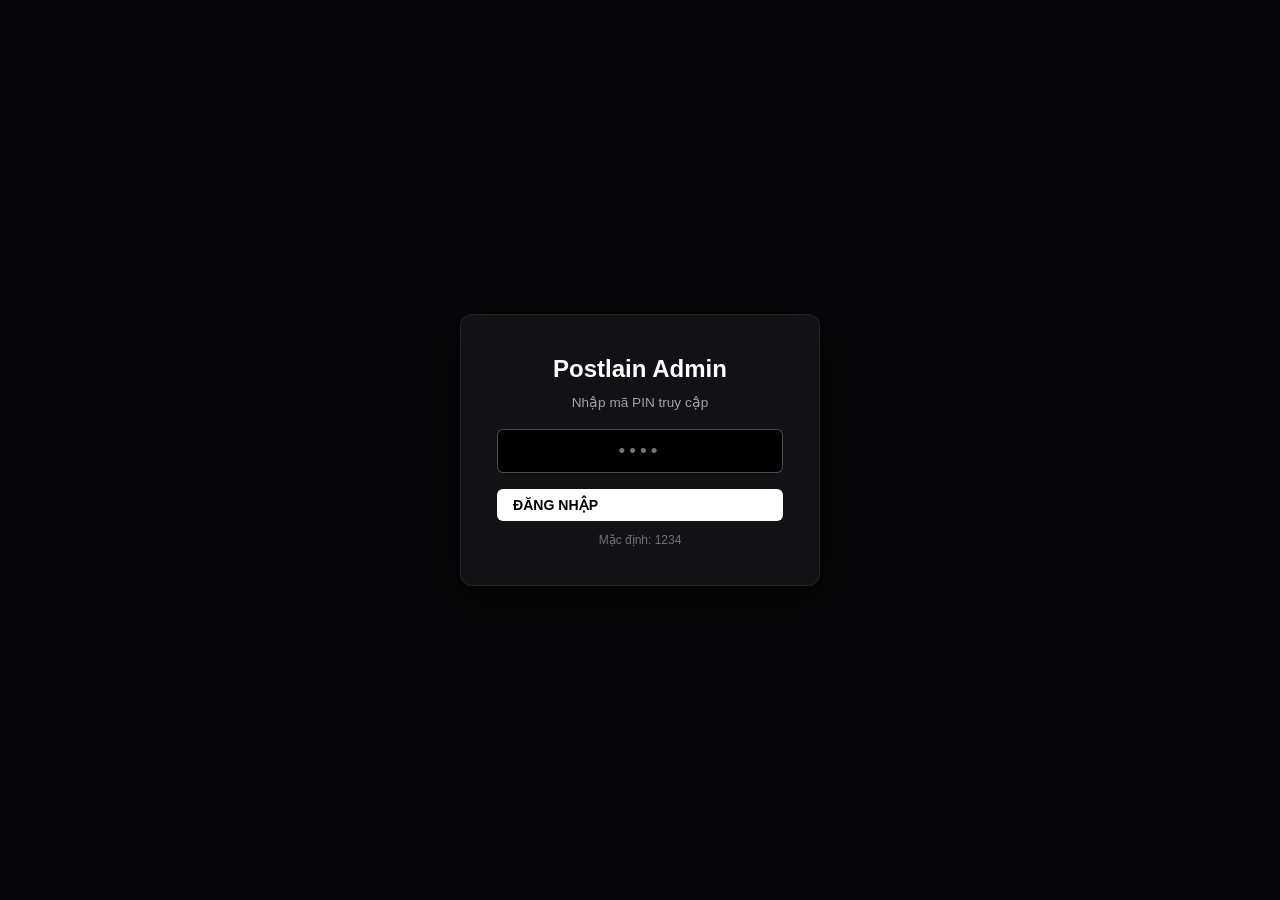
==== commit 1c2de4c0: "feat: complete premium dark tech upgrade with Apple-grade preloader, dynamic pill header, and smooth" ====
--- a/admin/index.html
+++ b/admin/index.html
@@ -9,7 +9,7 @@
     *, *::before, *::after { box-sizing: border-box; margin: 0; padding: 0; }
     body {
       font-family: -apple-system, BlinkMacSystemFont, 'Segoe UI', Roboto, sans-serif;
-      background-color: #0a0a0a;
+      background-color: #070709;
       color: #e5e5e5;
       min-height: 100vh;
       line-height: 1.5;
@@ -19,7 +19,7 @@
     .auth-overlay {
       position: fixed;
       inset: 0;
-      background: #0a0a0a;
+      background: #070709;
       z-index: 9999;
       display: flex;
       align-items: center;
@@ -28,13 +28,14 @@
     }
     .auth-overlay.hidden { display: none !important; }
     .auth-card {
-      background: #141414;
-      border: 1px solid #262626;
-      border-radius: 8px;
-      padding: 32px;
+      background: #111116;
+      border: 1px solid rgba(255, 255, 255, 0.08);
+      border-radius: 12px;
+      padding: 36px;
       max-width: 360px;
       width: 100%;
       text-align: center;
+      box-shadow: 0 12px 32px rgba(0,0,0,0.8);
     }
     .auth-input {
       width: 100%;
@@ -43,25 +44,25 @@
       letter-spacing: 4px;
       text-align: center;
       background: #000000;
-      border: 1px solid #262626;
+      border: 1px solid rgba(255, 255, 255, 0.12);
       border-radius: 6px;
       color: #fff;
       margin: 16px 0;
       outline: none;
     }
-    .auth-input:focus { border-color: #525252; }
+    .auth-input:focus { border-color: rgba(255, 255, 255, 0.3); }
 
     /* Layout */
     .admin-container {
       max-width: 1200px;
       margin: 0 auto;
-      padding: 24px 20px;
+      padding: 28px 24px;
     }
     .admin-nav-bar {
       display: flex;
       justify-content: space-between;
       align-items: center;
-      border-bottom: 1px solid #262626;
+      border-bottom: 1px solid rgba(255, 255, 255, 0.08);
       padding-bottom: 16px;
       margin-bottom: 24px;
     }
@@ -69,13 +70,13 @@
     .tab-btn {
       padding: 8px 16px;
       background: transparent;
-      border: 1px solid #262626;
+      border: 1px solid rgba(255, 255, 255, 0.08);
       border-radius: 6px;
       color: #a3a3a3;
       font-weight: 600;
       cursor: pointer;
     }
-    .tab-btn:hover, .tab-btn.active { background: #262626; color: #fff; }
+    .tab-btn:hover, .tab-btn.active { background: rgba(255, 255, 255, 0.1); color: #fff; border-color: rgba(255,255,255,0.2); }
 
     .btn {
       display: inline-flex;
@@ -90,32 +91,32 @@
     }
     .btn-primary { background: #ffffff; color: #000000; }
     .btn-primary:hover { background: #e5e5e5; }
-    .btn-secondary { background: #262626; color: #fff; }
+    .btn-secondary { background: #1c1c24; color: #fff; }
     .btn-danger { background: #dc2626; color: #fff; }
     .btn-sm { padding: 4px 10px; font-size: 0.8rem; }
 
     /* Table */
     .table-box {
-      background: #141414;
-      border: 1px solid #262626;
+      background: #111116;
+      border: 1px solid rgba(255, 255, 255, 0.08);
       border-radius: 8px;
       overflow: hidden;
       margin-top: 16px;
     }
     .data-table { width: 100%; border-collapse: collapse; text-align: left; }
     .data-table th {
-      background: #1a1a1a;
+      background: #17171e;
       padding: 12px 16px;
       font-size: 0.8rem;
       color: #a3a3a3;
-      border-bottom: 1px solid #262626;
+      border-bottom: 1px solid rgba(255, 255, 255, 0.08);
     }
     .data-table td {
       padding: 12px 16px;
-      border-bottom: 1px solid #1f1f1f;
+      border-bottom: 1px solid rgba(255, 255, 255, 0.04);
       font-size: 0.9rem;
     }
-    .data-table tr:hover td { background: #1a1a1a; }
+    .data-table tr:hover td { background: #17171e; }
 
     /* Forms */
     .form-group { display: flex; flex-direction: column; gap: 6px; margin-bottom: 16px; }
@@ -124,13 +125,13 @@
       width: 100%;
       padding: 10px 12px;
       background: #000000;
-      border: 1px solid #262626;
+      border: 1px solid rgba(255, 255, 255, 0.1);
       border-radius: 6px;
       color: #fff;
       font-size: 0.9rem;
       outline: none;
     }
-    .form-input:focus, .form-textarea:focus { border-color: #525252; }
+    .form-input:focus, .form-textarea:focus { border-color: rgba(255, 255, 255, 0.3); }
 
     .section-tab { display: none; }
     .section-tab.active { display: block; }
@@ -148,15 +149,15 @@
     }
     .modal-overlay.active { display: flex !important; }
     .modal-card {
-      background: #141414;
-      border: 1px solid #262626;
-      border-radius: 8px;
+      background: #111116;
+      border: 1px solid rgba(255, 255, 255, 0.12);
+      border-radius: 10px;
       max-width: 500px;
       width: 100%;
     }
     .modal-header {
       padding: 14px 18px;
-      border-bottom: 1px solid #262626;
+      border-bottom: 1px solid rgba(255, 255, 255, 0.08);
       display: flex;
       align-items: center;
       justify-content: space-between;
@@ -164,7 +165,7 @@
     .modal-body { padding: 18px; }
     .modal-footer {
       padding: 12px 18px;
-      border-top: 1px solid #262626;
+      border-top: 1px solid rgba(255, 255, 255, 0.08);
       display: flex;
       justify-content: flex-end;
       gap: 8px;
@@ -174,8 +175,8 @@
       position: fixed;
       bottom: 20px;
       right: 20px;
-      background: #1a1a1a;
-      border: 1px solid #525252;
+      background: #17171e;
+      border: 1px solid rgba(255, 255, 255, 0.2);
       padding: 10px 18px;
       border-radius: 6px;
       color: #fff;
@@ -213,7 +214,7 @@
       <!-- TAB 1: 4 DỰ ÁN -->
       <section id="tab-portals" class="section-tab active">
         <div style="display: flex; justify-content: space-between; align-items: center;">
-          <h2 style="font-size: 1.2rem; color: #fff;">Quản Lý 4 Cửa Sổ Màn Hình (Grid 2x2)</h2>
+          <h2 style="font-size: 1.2rem; color: #fff;">Quản Lý 4 Cửa Sổ Live Website (Grid 2x2)</h2>
           <button id="btn-add-item" class="btn btn-primary btn-sm">+ Thêm / Sửa Dự Án</button>
         </div>
 
@@ -224,7 +225,7 @@
                 <th style="width: 50px;">#</th>
                 <th>Tên Dự Án</th>
                 <th>URL Website</th>
-                <th>URL Ảnh Preview</th>
+                <th>Link Ảnh (Tùy chọn)</th>
                 <th>Mô Tả</th>
                 <th style="width: 120px;">Thao Tác</th>
               </tr>
@@ -269,7 +270,7 @@
           <label>Nhập file JSON:</label>
           <input type="file" id="import-file" accept=".json">
         </div>
-        <pre id="json-viewer" style="background: #000; border: 1px solid #262626; padding: 14px; border-radius: 6px; font-size: 0.82rem; color: #a3a3a3; max-height: 320px; overflow-y: auto;"></pre>
+        <pre id="json-viewer" style="background: #000; border: 1px solid rgba(255,255,255,0.08); padding: 14px; border-radius: 6px; font-size: 0.82rem; color: #a3a3a3; max-height: 320px; overflow-y: auto;"></pre>
       </section>
     </main>
   </div>
@@ -286,19 +287,19 @@
           <input type="hidden" id="form-id">
           <div class="form-group">
             <label>1. Tên Dự Án *</label>
-            <input type="text" id="form-title" class="form-input" placeholder="VD: Hidden Music" required>
-          </div>
-          <div class="form-group">
-            <label>2. URL Website *</label>
-            <input type="url" id="form-url" class="form-input" placeholder="https://hiddenmusic.postlain.com" required>
-          </div>
-          <div class="form-group">
-            <label>3. URL Ảnh Preview (Để trống nếu muốn hiện 'Đang phát triển')</label>
-            <input type="text" id="form-image" class="form-input" placeholder="https://... hoặc /images/preview.png">
+            <input type="text" id="form-title" class="form-input" placeholder="VD: HIDDEN MUSIC" required>
+          </div>
+          <div class="form-group">
+            <label>2. URL Website (Để trống nếu muốn hiển thị 'Đang trong thời gian phát triển')</label>
+            <input type="text" id="form-url" class="form-input" placeholder="https://hiddenmusic.postlain.com">
+          </div>
+          <div class="form-group">
+            <label>3. Link Ảnh Preview (Tùy chọn - nếu muốn thay thế Live Iframe bằng ảnh)</label>
+            <input type="text" id="form-image" class="form-input" placeholder="https://... hoặc để trống">
           </div>
           <div class="form-group">
             <label>4. Mô Tả Ngắn Gọn *</label>
-            <input type="text" id="form-desc" class="form-input" placeholder="VD: Nền tảng âm nhạc độc lập." required>
+            <input type="text" id="form-desc" class="form-input" placeholder="VD: Âm Nhạc Ẩn" required>
           </div>
         </div>
         <div class="modal-footer">
@@ -312,8 +313,8 @@
   <div id="toast-box" class="toast"></div>
 
   <script>
-    const STORAGE_KEY = 'postlain_data_v7';
-    const AUTH_KEY = 'postlain_admin_logged_v7';
+    const STORAGE_KEY = 'postlain_data_v11';
+    const AUTH_KEY = 'postlain_admin_logged_v11';
     const DEFAULT_PIN = '1234';
 
     const DEFAULT_DATA = {
@@ -324,10 +325,10 @@
         content: "Tôi là một kẻ ẩn danh đứng sau những dòng mã và những tần số âm thanh của Postlain.\n\nMục đích duy nhất của tôi khi tạo ra chuỗi website và công cụ này là thiết lập một mạng lưới độc lập – nơi bất kỳ ai cũng có thể sáng tạo âm nhạc chất lượng phòng thu, khai thác sức mạnh của trí tuệ nhân tạo, và kết nối với những người cùng tần số mà không bị ràng buộc bởi bất kỳ nền tảng độc quyền nào.\n\nMỗi cổng kết nối là một công cụ độc lập được trau chuốt tỉ mỉ. Hãy sử dụng những công cụ này để tạo nên những điều phi thường."
       },
       portals: [
-        { id: "project-1", title: "Hidden Music", url: "https://hiddenmusic.postlain.com", image: "", desc: "Nền tảng âm nhạc độc lập dành riêng cho cộng đồng ngầm." },
-        { id: "project-2", title: "Postlain Music", url: "https://music.postlain.com", image: "", desc: "Dịch vụ stream âm thanh Hi-Res Lossless 24-bit chất lượng cao." },
-        { id: "project-3", title: "Studio DAW", url: "https://studio.postlain.com", image: "", desc: "Trạm thu âm & phối khí trực tuyến trên trình duyệt." },
-        { id: "project-4", title: "AI Sound Lab", url: "https://ai.postlain.com", image: "", desc: "Công cụ tách Stem giọng hát và xử lý phổ âm thanh bằng AI." }
+        { id: "project-1", title: "HIDDEN MUSIC", url: "https://hiddenmusic.postlain.com", image: "", desc: "Âm Nhạc Ẩn" },
+        { id: "project-2", title: "POSTLAIN MUSIC", url: "", image: "", desc: "Dịch vụ stream âm thanh Hi-Res Lossless chuẩn phòng thu." },
+        { id: "project-3", title: "STUDIO DAW", url: "", image: "", desc: "Trạm thu âm & phối khí kỹ thuật số trực tuyến." },
+        { id: "project-4", title: "AI SOUND LAB", url: "", image: "", desc: "Công cụ tách Stem giọng hát và xử lý phổ âm thanh AI." }
       ]
     };
 
@@ -438,9 +439,11 @@
           <tr>
             <td style="font-weight: 700; color: #737373;">${idx + 1}</td>
             <td style="font-weight: 700; color: #fff;">${p.title}</td>
-            <td style="color: #a3a3a3; font-family: monospace; font-size: 0.82rem;">${p.url}</td>
-            <td style="color: ${p.image ? '#22c55e' : '#737373'}; font-size: 0.82rem;">
-              ${p.image ? p.image : '(Chưa có - Đang phát triển)'}
+            <td style="color: ${p.url ? '#ffffff' : '#737373'}; font-family: monospace; font-size: 0.82rem;">
+              ${p.url ? p.url : '(Trống - Đang phát triển)'}
+            </td>
+            <td style="color: ${p.image ? '#4ade80' : '#737373'}; font-size: 0.8rem;">
+              ${p.image ? p.image : '(Live View)'}
             </td>
             <td style="color: #a3a3a3;">${p.desc || ''}</td>
             <td>
@@ -484,7 +487,7 @@
       form.addEventListener('submit', (e) => {
         e.preventDefault();
         const id = inpId.value.trim();
-        const title = inpTitle.value.trim();
+        const title = formTitle.value.trim();
         const url = inpUrl.value.trim();
         const image = inpImage.value.trim();
         const desc = inpDesc.value.trim();
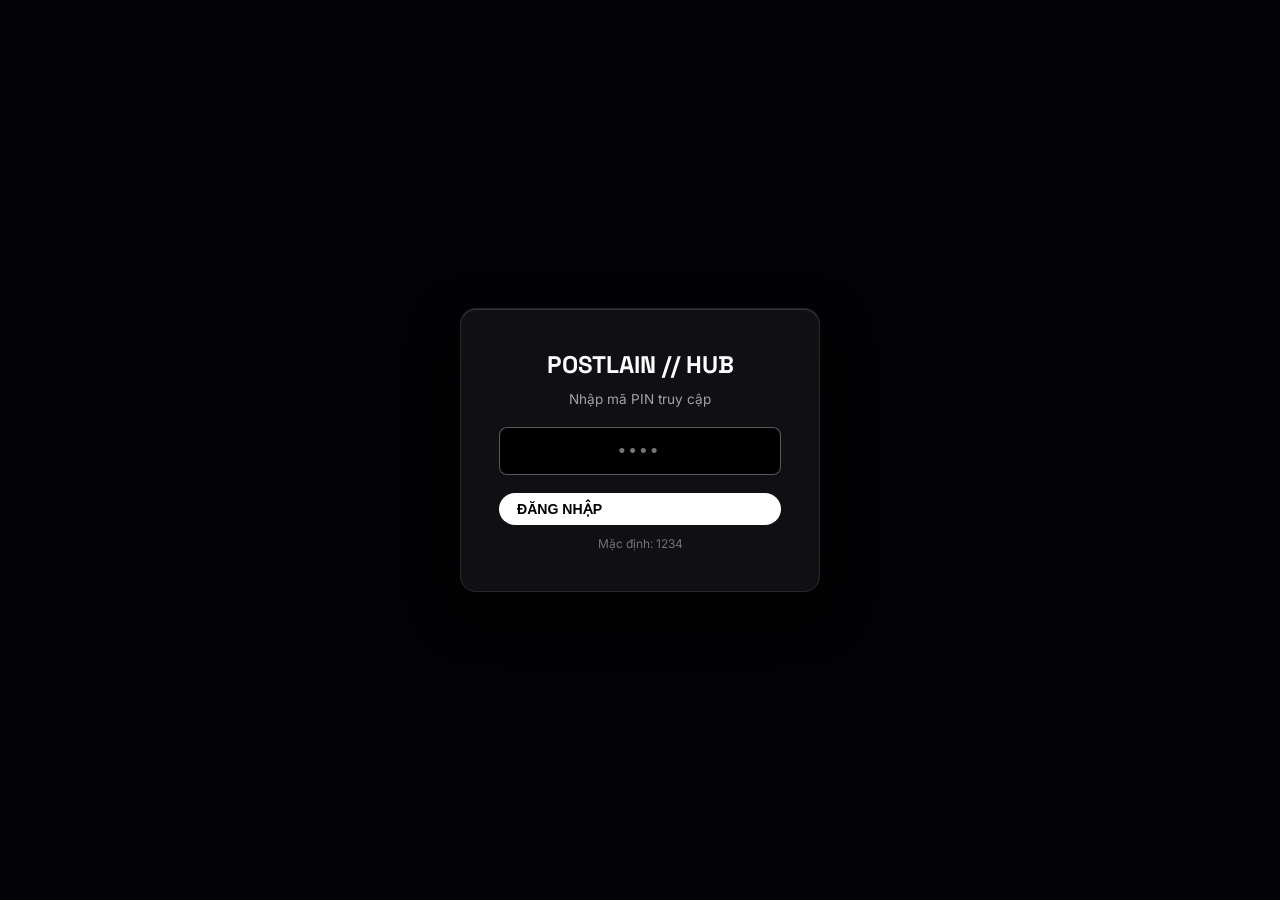
==== commit 9faa209a: "feat: complete overhaul to Ultra-Modern Luxury Dark Mode with 0-100% preloader, mouse spotlight, amb" ====
--- a/admin/index.html
+++ b/admin/index.html
@@ -3,13 +3,16 @@
 <head>
   <meta charset="UTF-8">
   <meta name="viewport" content="width=device-width, initial-scale=1.0">
-  <title>Postlain Admin</title>
+  <title>Postlain Admin // System Hub</title>
   <meta name="robots" content="noindex, nofollow">
+  <link rel="preconnect" href="https://fonts.googleapis.com">
+  <link rel="preconnect" href="https://fonts.gstatic.com" crossorigin>
+  <link href="https://fonts.googleapis.com/css2?family=Inter:wght@400;500;600;700;800&family=JetBrains+Mono:wght@400;500;600&family=Space+Grotesk:wght@600;700&display=swap" rel="stylesheet">
   <style>
     *, *::before, *::after { box-sizing: border-box; margin: 0; padding: 0; }
     body {
-      font-family: -apple-system, BlinkMacSystemFont, 'Segoe UI', Roboto, sans-serif;
-      background-color: #070709;
+      font-family: 'Inter', -apple-system, BlinkMacSystemFont, sans-serif;
+      background-color: #050507;
       color: #e5e5e5;
       min-height: 100vh;
       line-height: 1.5;
@@ -19,7 +22,7 @@
     .auth-overlay {
       position: fixed;
       inset: 0;
-      background: #070709;
+      background: #030305;
       z-index: 9999;
       display: flex;
       align-items: center;
@@ -28,29 +31,30 @@
     }
     .auth-overlay.hidden { display: none !important; }
     .auth-card {
-      background: #111116;
-      border: 1px solid rgba(255, 255, 255, 0.08);
-      border-radius: 12px;
-      padding: 36px;
+      background: rgba(18, 18, 24, 0.85);
+      border: 1px solid rgba(255, 255, 255, 0.1);
+      border-radius: 16px;
+      padding: 38px;
       max-width: 360px;
       width: 100%;
       text-align: center;
-      box-shadow: 0 12px 32px rgba(0,0,0,0.8);
+      backdrop-filter: blur(24px);
+      box-shadow: 0 20px 50px rgba(0,0,0,0.85), inset 0 1px 1px rgba(255, 255, 255, 0.15);
     }
     .auth-input {
       width: 100%;
-      padding: 10px;
+      padding: 12px;
       font-size: 1.2rem;
       letter-spacing: 4px;
       text-align: center;
       background: #000000;
       border: 1px solid rgba(255, 255, 255, 0.12);
-      border-radius: 6px;
+      border-radius: 8px;
       color: #fff;
-      margin: 16px 0;
+      margin: 18px 0;
       outline: none;
     }
-    .auth-input:focus { border-color: rgba(255, 255, 255, 0.3); }
+    .auth-input:focus { border-color: rgba(255, 255, 255, 0.35); }
 
     /* Layout */
     .admin-container {
@@ -68,70 +72,76 @@
     }
     .nav-tabs { display: flex; gap: 8px; }
     .tab-btn {
-      padding: 8px 16px;
+      padding: 8px 18px;
       background: transparent;
       border: 1px solid rgba(255, 255, 255, 0.08);
-      border-radius: 6px;
+      border-radius: 20px;
       color: #a3a3a3;
       font-weight: 600;
       cursor: pointer;
-    }
-    .tab-btn:hover, .tab-btn.active { background: rgba(255, 255, 255, 0.1); color: #fff; border-color: rgba(255,255,255,0.2); }
+      transition: all 0.2s ease;
+    }
+    .tab-btn:hover, .tab-btn.active {
+      background: rgba(255, 255, 255, 0.12);
+      color: #fff;
+      border-color: rgba(255,255,255,0.25);
+    }
 
     .btn {
       display: inline-flex;
       align-items: center;
-      padding: 8px 16px;
+      padding: 8px 18px;
       font-size: 0.88rem;
       font-weight: 600;
-      border-radius: 6px;
+      border-radius: 20px;
       border: none;
       cursor: pointer;
       text-decoration: none;
     }
     .btn-primary { background: #ffffff; color: #000000; }
     .btn-primary:hover { background: #e5e5e5; }
-    .btn-secondary { background: #1c1c24; color: #fff; }
+    .btn-secondary { background: #1c1c24; color: #fff; border: 1px solid rgba(255,255,255,0.1); }
     .btn-danger { background: #dc2626; color: #fff; }
-    .btn-sm { padding: 4px 10px; font-size: 0.8rem; }
+    .btn-sm { padding: 5px 12px; font-size: 0.8rem; }
 
     /* Table */
     .table-box {
-      background: #111116;
+      background: rgba(14, 14, 20, 0.7);
       border: 1px solid rgba(255, 255, 255, 0.08);
-      border-radius: 8px;
+      border-radius: 12px;
       overflow: hidden;
       margin-top: 16px;
+      backdrop-filter: blur(20px);
     }
     .data-table { width: 100%; border-collapse: collapse; text-align: left; }
     .data-table th {
-      background: #17171e;
-      padding: 12px 16px;
+      background: rgba(255, 255, 255, 0.03);
+      padding: 14px 18px;
       font-size: 0.8rem;
       color: #a3a3a3;
       border-bottom: 1px solid rgba(255, 255, 255, 0.08);
     }
     .data-table td {
-      padding: 12px 16px;
+      padding: 14px 18px;
       border-bottom: 1px solid rgba(255, 255, 255, 0.04);
       font-size: 0.9rem;
     }
-    .data-table tr:hover td { background: #17171e; }
+    .data-table tr:hover td { background: rgba(255, 255, 255, 0.03); }
 
     /* Forms */
     .form-group { display: flex; flex-direction: column; gap: 6px; margin-bottom: 16px; }
     .form-group label { font-size: 0.82rem; font-weight: 600; color: #a3a3a3; }
     .form-input, .form-textarea {
       width: 100%;
-      padding: 10px 12px;
+      padding: 10px 14px;
       background: #000000;
       border: 1px solid rgba(255, 255, 255, 0.1);
-      border-radius: 6px;
+      border-radius: 8px;
       color: #fff;
       font-size: 0.9rem;
       outline: none;
     }
-    .form-input:focus, .form-textarea:focus { border-color: rgba(255, 255, 255, 0.3); }
+    .form-input:focus, .form-textarea:focus { border-color: rgba(255, 255, 255, 0.35); }
 
     .section-tab { display: none; }
     .section-tab.active { display: block; }
@@ -140,7 +150,7 @@
     .modal-overlay {
       position: fixed;
       inset: 0;
-      background: rgba(0,0,0,0.8);
+      background: rgba(0,0,0,0.85);
       z-index: 1000;
       display: none;
       align-items: center;
@@ -151,20 +161,20 @@
     .modal-card {
       background: #111116;
       border: 1px solid rgba(255, 255, 255, 0.12);
-      border-radius: 10px;
+      border-radius: 14px;
       max-width: 500px;
       width: 100%;
     }
     .modal-header {
-      padding: 14px 18px;
+      padding: 16px 20px;
       border-bottom: 1px solid rgba(255, 255, 255, 0.08);
       display: flex;
       align-items: center;
       justify-content: space-between;
     }
-    .modal-body { padding: 18px; }
+    .modal-body { padding: 20px; }
     .modal-footer {
-      padding: 12px 18px;
+      padding: 14px 20px;
       border-top: 1px solid rgba(255, 255, 255, 0.08);
       display: flex;
       justify-content: flex-end;
@@ -178,7 +188,7 @@
       background: #17171e;
       border: 1px solid rgba(255, 255, 255, 0.2);
       padding: 10px 18px;
-      border-radius: 6px;
+      border-radius: 20px;
       color: #fff;
       display: none;
       z-index: 10000;
@@ -189,7 +199,7 @@
   <!-- PIN Gate -->
   <div id="auth-overlay" class="auth-overlay">
     <div class="auth-card">
-      <h2 style="color: #fff; margin-bottom: 6px;">Postlain Admin</h2>
+      <h2 style="color: #fff; margin-bottom: 6px; font-family: 'Space Grotesk', sans-serif;">POSTLAIN // HUB</h2>
       <p style="color: #a3a3a3; font-size: 0.85rem;">Nhập mã PIN truy cập</p>
       <input type="password" id="pin-input" class="auth-input" placeholder="••••" maxlength="8" autofocus>
       <button id="pin-submit" class="btn btn-primary" style="width: 100%;">ĐĂNG NHẬP</button>
@@ -214,7 +224,7 @@
       <!-- TAB 1: 4 DỰ ÁN -->
       <section id="tab-portals" class="section-tab active">
         <div style="display: flex; justify-content: space-between; align-items: center;">
-          <h2 style="font-size: 1.2rem; color: #fff;">Quản Lý 4 Cửa Sổ Live Website (Grid 2x2)</h2>
+          <h2 style="font-size: 1.2rem; color: #fff; font-family: 'Space Grotesk', sans-serif;">Quản Lý 4 Cửa Sổ Live Website (Grid 2x2)</h2>
           <button id="btn-add-item" class="btn btn-primary btn-sm">+ Thêm / Sửa Dự Án</button>
         </div>
 
@@ -237,7 +247,7 @@
 
       <!-- TAB 2: ABOUT -->
       <section id="tab-about" class="section-tab">
-        <h2 style="font-size: 1.2rem; color: #fff; margin-bottom: 16px;">Soạn Thảo Giới Thiệu</h2>
+        <h2 style="font-size: 1.2rem; color: #fff; margin-bottom: 16px; font-family: 'Space Grotesk', sans-serif;">Soạn Thảo Giới Thiệu</h2>
         <form id="about-form" style="max-width: 680px;">
           <div class="form-group">
             <label>Tiêu Đề</label>
@@ -261,7 +271,7 @@
 
       <!-- TAB 3: BACKUP -->
       <section id="tab-backup" class="section-tab">
-        <h2 style="font-size: 1.2rem; color: #fff; margin-bottom: 16px;">Xuất & Nhập JSON</h2>
+        <h2 style="font-size: 1.2rem; color: #fff; margin-bottom: 16px; font-family: 'Space Grotesk', sans-serif;">Xuất & Nhập JSON</h2>
         <div style="display: flex; gap: 8px; margin-bottom: 16px;">
           <button id="btn-download-json" class="btn btn-primary btn-sm">Tải portals.json</button>
           <button id="btn-copy-json" class="btn btn-secondary btn-sm">Sao Chép JSON</button>
@@ -270,7 +280,7 @@
           <label>Nhập file JSON:</label>
           <input type="file" id="import-file" accept=".json">
         </div>
-        <pre id="json-viewer" style="background: #000; border: 1px solid rgba(255,255,255,0.08); padding: 14px; border-radius: 6px; font-size: 0.82rem; color: #a3a3a3; max-height: 320px; overflow-y: auto;"></pre>
+        <pre id="json-viewer" style="background: #000; border: 1px solid rgba(255,255,255,0.08); padding: 14px; border-radius: 8px; font-size: 0.82rem; color: #a3a3a3; max-height: 320px; overflow-y: auto;"></pre>
       </section>
     </main>
   </div>
@@ -279,7 +289,7 @@
   <div id="modal-portal" class="modal-overlay">
     <div class="modal-card">
       <div class="modal-header">
-        <h3 id="modal-title" style="font-size: 1rem; color: #fff;">Chỉnh Sửa Dự Án</h3>
+        <h3 id="modal-title" style="font-size: 1rem; color: #fff; font-family: 'Space Grotesk', sans-serif;">Chỉnh Sửa Dự Án</h3>
         <button type="button" class="btn-close-modal" style="background: transparent; border: none; color: #a3a3a3; font-size: 1.2rem; cursor: pointer;">✕</button>
       </div>
       <form id="portal-form">
@@ -313,8 +323,8 @@
   <div id="toast-box" class="toast"></div>
 
   <script>
-    const STORAGE_KEY = 'postlain_data_v11';
-    const AUTH_KEY = 'postlain_admin_logged_v11';
+    const STORAGE_KEY = 'postlain_data_v12';
+    const AUTH_KEY = 'postlain_admin_logged_v12';
     const DEFAULT_PIN = '1234';
 
     const DEFAULT_DATA = {
@@ -325,8 +335,8 @@
         content: "Tôi là một kẻ ẩn danh đứng sau những dòng mã và những tần số âm thanh của Postlain.\n\nMục đích duy nhất của tôi khi tạo ra chuỗi website và công cụ này là thiết lập một mạng lưới độc lập – nơi bất kỳ ai cũng có thể sáng tạo âm nhạc chất lượng phòng thu, khai thác sức mạnh của trí tuệ nhân tạo, và kết nối với những người cùng tần số mà không bị ràng buộc bởi bất kỳ nền tảng độc quyền nào.\n\nMỗi cổng kết nối là một công cụ độc lập được trau chuốt tỉ mỉ. Hãy sử dụng những công cụ này để tạo nên những điều phi thường."
       },
       portals: [
-        { id: "project-1", title: "HIDDEN MUSIC", url: "https://hiddenmusic.postlain.com", image: "", desc: "Âm Nhạc Ẩn" },
-        { id: "project-2", title: "POSTLAIN MUSIC", url: "", image: "", desc: "Dịch vụ stream âm thanh Hi-Res Lossless chuẩn phòng thu." },
+        { id: "project-1", title: "HIDDEN MUSIC", url: "https://hiddenmusic.postlain.com", image: "", desc: "Nền tảng âm nhạc độc lập dành riêng cho cộng đồng ngầm." },
+        { id: "project-2", title: "POSTLAIN MUSIC", url: "", image: "", desc: "Dịch vụ stream âm thanh Hi-Res Lossless 24-bit chuẩn phòng thu." },
         { id: "project-3", title: "STUDIO DAW", url: "", image: "", desc: "Trạm thu âm & phối khí kỹ thuật số trực tuyến." },
         { id: "project-4", title: "AI SOUND LAB", url: "", image: "", desc: "Công cụ tách Stem giọng hát và xử lý phổ âm thanh AI." }
       ]
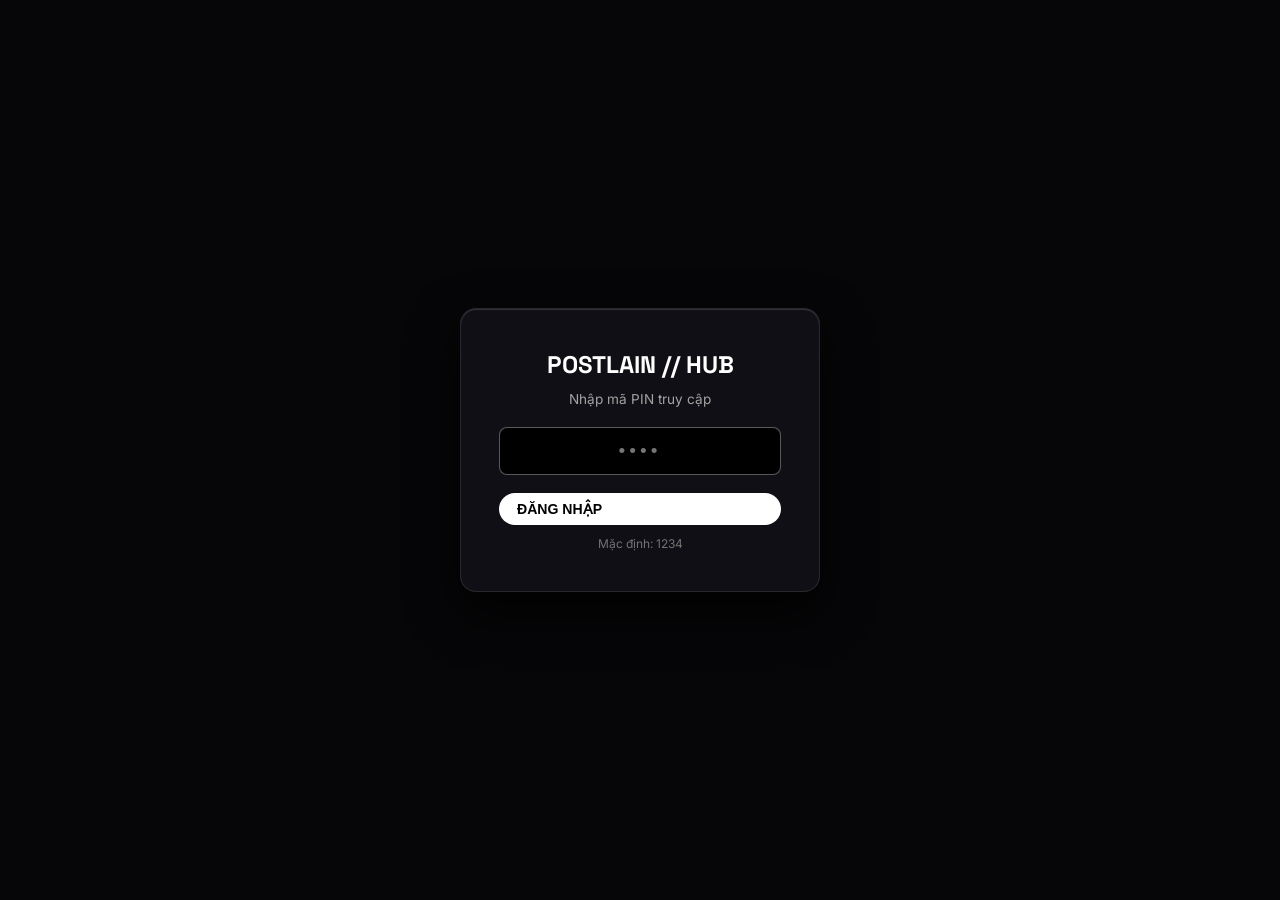
==== commit 89360ac8: "feat: complete high-end minimalist overhaul with 16:9 full coverage cards, silver smoke placeholder," ====
--- a/admin/index.html
+++ b/admin/index.html
@@ -12,17 +12,16 @@
     *, *::before, *::after { box-sizing: border-box; margin: 0; padding: 0; }
     body {
       font-family: 'Inter', -apple-system, BlinkMacSystemFont, sans-serif;
-      background-color: #050507;
+      background-color: #08080a;
       color: #e5e5e5;
       min-height: 100vh;
       line-height: 1.5;
     }
 
-    /* Auth Gate */
     .auth-overlay {
       position: fixed;
       inset: 0;
-      background: #030305;
+      background: #060608;
       z-index: 9999;
       display: flex;
       align-items: center;
@@ -56,7 +55,6 @@
     }
     .auth-input:focus { border-color: rgba(255, 255, 255, 0.35); }
 
-    /* Layout */
     .admin-container {
       max-width: 1200px;
       margin: 0 auto;
@@ -104,7 +102,6 @@
     .btn-danger { background: #dc2626; color: #fff; }
     .btn-sm { padding: 5px 12px; font-size: 0.8rem; }
 
-    /* Table */
     .table-box {
       background: rgba(14, 14, 20, 0.7);
       border: 1px solid rgba(255, 255, 255, 0.08);
@@ -128,7 +125,6 @@
     }
     .data-table tr:hover td { background: rgba(255, 255, 255, 0.03); }
 
-    /* Forms */
     .form-group { display: flex; flex-direction: column; gap: 6px; margin-bottom: 16px; }
     .form-group label { font-size: 0.82rem; font-weight: 600; color: #a3a3a3; }
     .form-input, .form-textarea {
@@ -146,7 +142,6 @@
     .section-tab { display: none; }
     .section-tab.active { display: block; }
 
-    /* Modal */
     .modal-overlay {
       position: fixed;
       inset: 0;
@@ -196,7 +191,6 @@
   </style>
 </head>
 <body>
-  <!-- PIN Gate -->
   <div id="auth-overlay" class="auth-overlay">
     <div class="auth-card">
       <h2 style="color: #fff; margin-bottom: 6px; font-family: 'Space Grotesk', sans-serif;">POSTLAIN // HUB</h2>
@@ -211,7 +205,7 @@
     <header class="admin-nav-bar">
       <div class="nav-tabs">
         <button class="tab-btn active" data-tab="portals">4 Khung Dự Án</button>
-        <button class="tab-btn" data-tab="about">Nội Dung About</button>
+        <button class="tab-btn" data-tab="about">Nội Dung About & Links</button>
         <button class="tab-btn" data-tab="backup">Sao Lưu JSON</button>
       </div>
       <div style="display: flex; gap: 8px;">
@@ -247,8 +241,8 @@
 
       <!-- TAB 2: ABOUT -->
       <section id="tab-about" class="section-tab">
-        <h2 style="font-size: 1.2rem; color: #fff; margin-bottom: 16px; font-family: 'Space Grotesk', sans-serif;">Soạn Thảo Giới Thiệu</h2>
-        <form id="about-form" style="max-width: 680px;">
+        <h2 style="font-size: 1.2rem; color: #fff; margin-bottom: 16px; font-family: 'Space Grotesk', sans-serif;">Soạn Thảo Giới Thiệu & Liên Kết</h2>
+        <form id="about-form" style="max-width: 720px;">
           <div class="form-group">
             <label>Tiêu Đề</label>
             <input type="text" id="about-title" class="form-input">
@@ -300,11 +294,11 @@
             <input type="text" id="form-title" class="form-input" placeholder="VD: HIDDEN MUSIC" required>
           </div>
           <div class="form-group">
-            <label>2. URL Website (Để trống nếu muốn hiển thị 'Đang trong thời gian phát triển')</label>
+            <label>2. URL Website (Để trống nếu muốn hiển thị 'ĐANG TRONG THỜI GIAN PHÁT TRIỂN')</label>
             <input type="text" id="form-url" class="form-input" placeholder="https://hiddenmusic.postlain.com">
           </div>
           <div class="form-group">
-            <label>3. Link Ảnh Preview (Tùy chọn - nếu muốn thay thế Live Iframe bằng ảnh)</label>
+            <label>3. Link Ảnh Preview (Tùy chọn - nếu muốn thay thế Live Iframe bằng ảnh chụp sắc nét)</label>
             <input type="text" id="form-image" class="form-input" placeholder="https://... hoặc để trống">
           </div>
           <div class="form-group">
@@ -323,8 +317,8 @@
   <div id="toast-box" class="toast"></div>
 
   <script>
-    const STORAGE_KEY = 'postlain_data_v12';
-    const AUTH_KEY = 'postlain_admin_logged_v12';
+    const STORAGE_KEY = 'postlain_data_v14';
+    const AUTH_KEY = 'postlain_admin_logged_v14';
     const DEFAULT_PIN = '1234';
 
     const DEFAULT_DATA = {
@@ -334,6 +328,14 @@
         quote: "Trong một thế giới đầy rẫy sự kiểm soát, chúng ta kiến tạo những không gian tự do.",
         content: "Tôi là một kẻ ẩn danh đứng sau những dòng mã và những tần số âm thanh của Postlain.\n\nMục đích duy nhất của tôi khi tạo ra chuỗi website và công cụ này là thiết lập một mạng lưới độc lập – nơi bất kỳ ai cũng có thể sáng tạo âm nhạc chất lượng phòng thu, khai thác sức mạnh của trí tuệ nhân tạo, và kết nối với những người cùng tần số mà không bị ràng buộc bởi bất kỳ nền tảng độc quyền nào.\n\nMỗi cổng kết nối là một công cụ độc lập được trau chuốt tỉ mỉ. Hãy sử dụng những công cụ này để tạo nên những điều phi thường."
       },
+      links: [
+        { name: "Website Portal", tag: "GATEWAY", url: "https://postlain.com", icon: "globe" },
+        { name: "Spotify", tag: "STREAMING", url: "https://open.spotify.com", icon: "spotify" },
+        { name: "Apple Music", tag: "LOSSLESS", url: "https://music.apple.com", icon: "apple" },
+        { name: "YouTube", tag: "OFFICIAL", url: "https://youtube.com/@postlain", icon: "youtube" },
+        { name: "Instagram", tag: "SOCIAL", url: "https://instagram.com/postlainmusic", icon: "instagram" },
+        { name: "Amazon Music", tag: "HI-RES", url: "https://music.amazon.com", icon: "amazon" }
+      ],
       portals: [
         { id: "project-1", title: "HIDDEN MUSIC", url: "https://hiddenmusic.postlain.com", image: "", desc: "Nền tảng âm nhạc độc lập dành riêng cho cộng đồng ngầm." },
         { id: "project-2", title: "POSTLAIN MUSIC", url: "", image: "", desc: "Dịch vụ stream âm thanh Hi-Res Lossless 24-bit chuẩn phòng thu." },
@@ -431,7 +433,6 @@
         checkAuth();
       });
 
-      // Tabs
       tabBtns.forEach(btn => {
         btn.addEventListener('click', () => {
           const tab = btn.getAttribute('data-tab');
